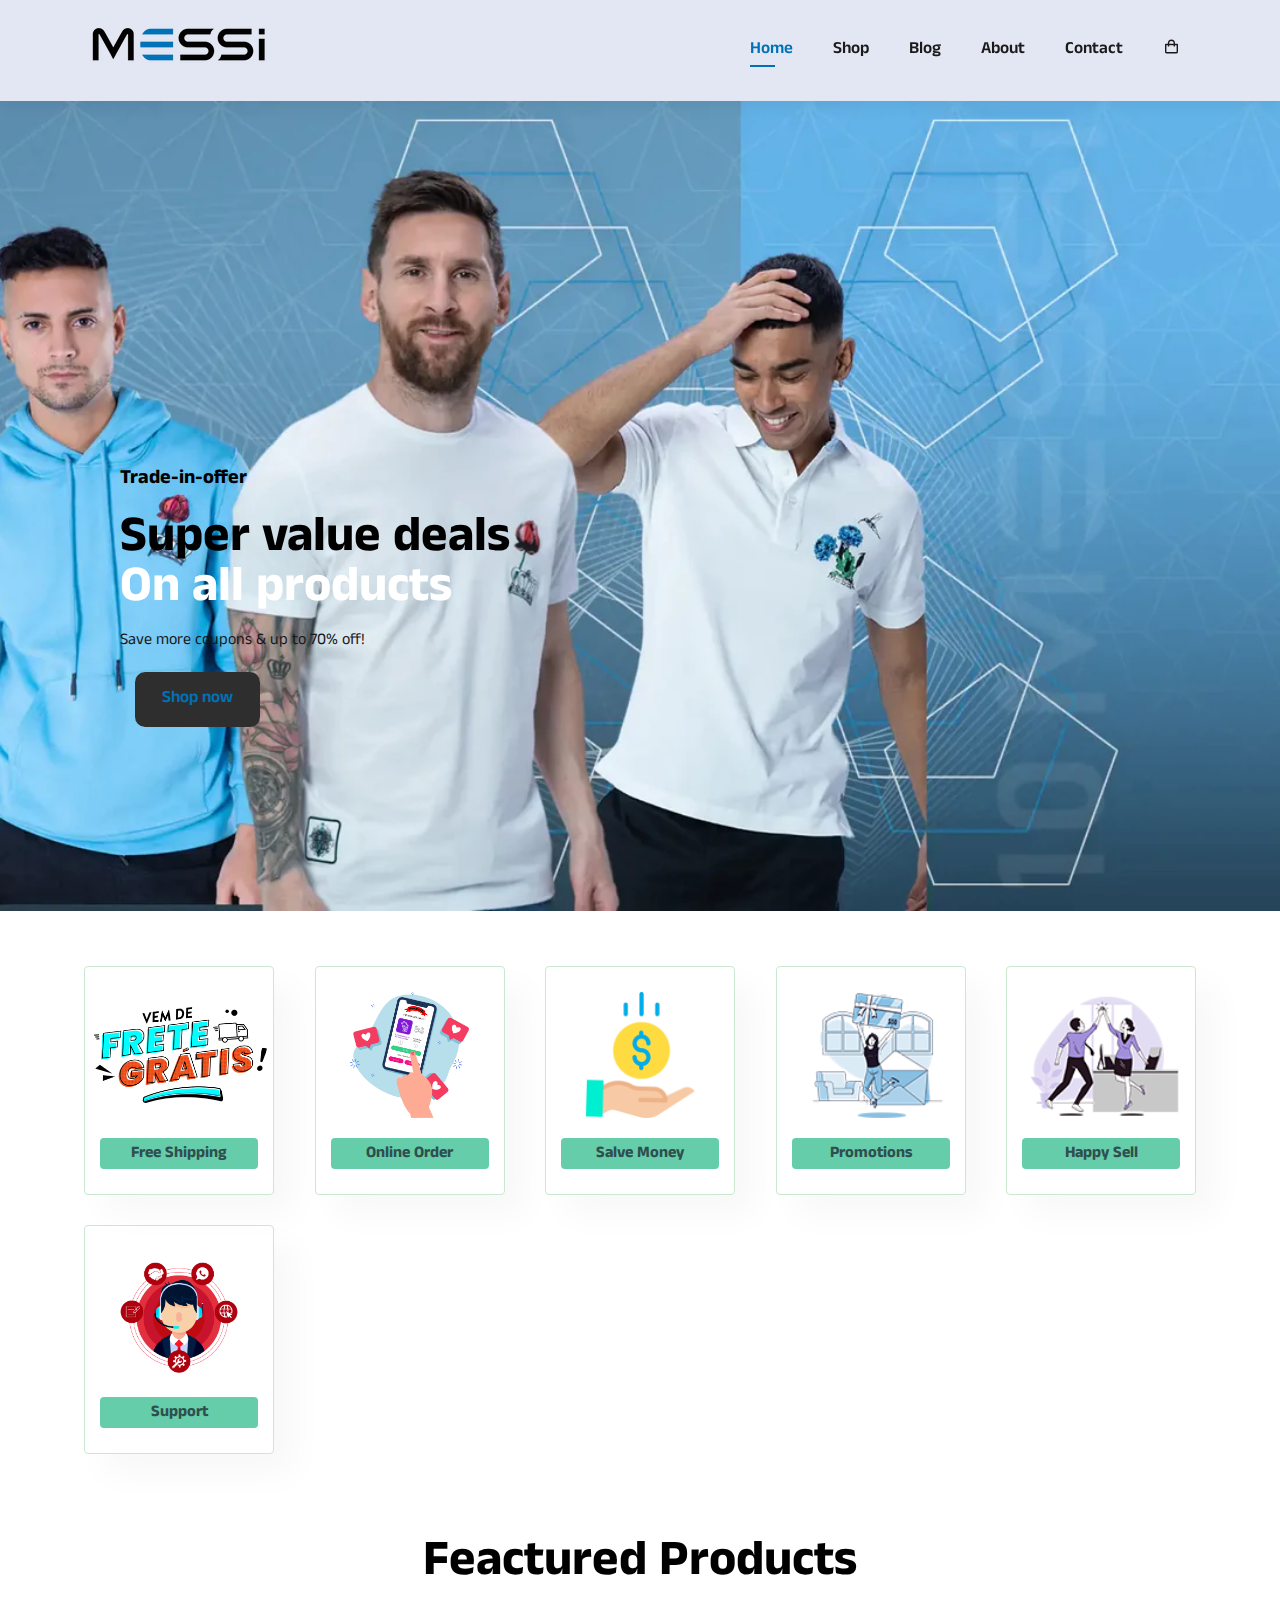
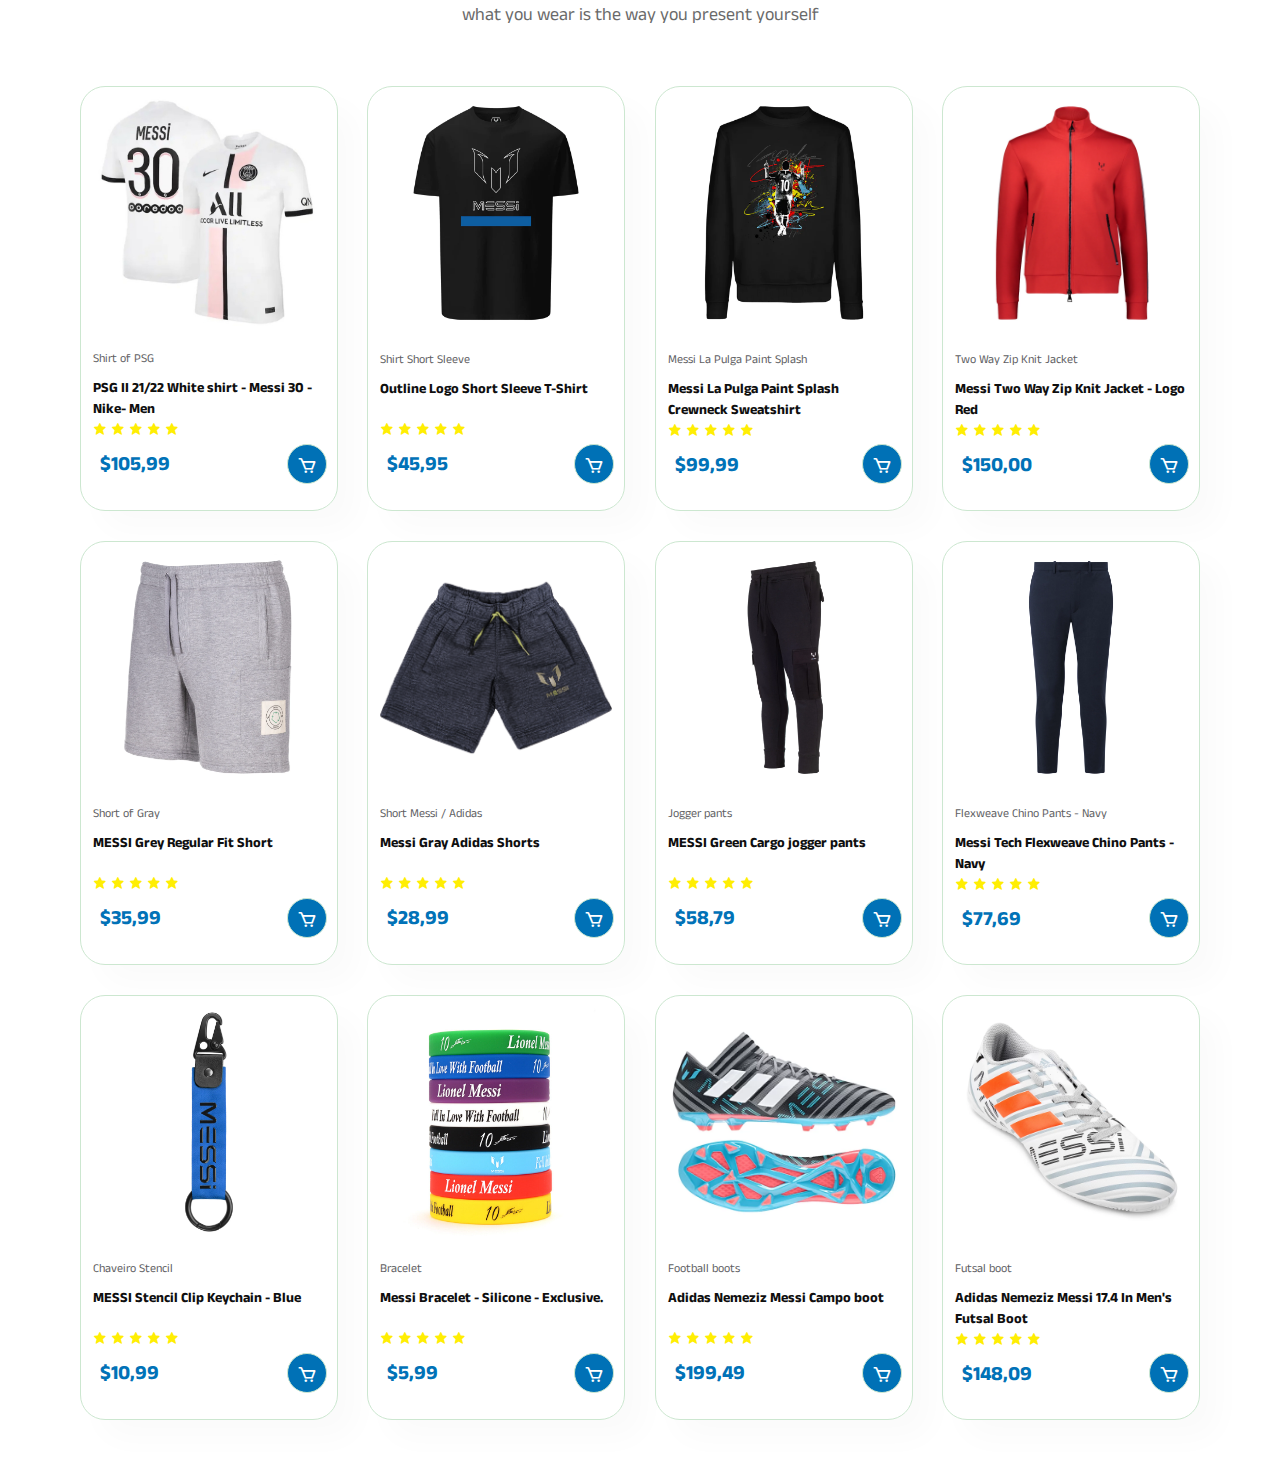
==== index.html @ 9a7caacd "Shopp messi" ====
<!DOCTYPE html>
<html lang="en">

<head>
    <meta charset="UTF-8">
    <meta http-equiv="X-UA-Compatible" content="IE=edge">
    <meta name="viewport" content="width=device-width, initial-scale=1.0">
    <link href="https://unpkg.com/boxicons@2.1.2/css/boxicons.min.css" rel="stylesheet" />
    <link rel="preconnect" href="https://fonts.googleapis.com">
    <link rel="preconnect" href="https://fonts.gstatic.com" crossorigin>
    <link href="https://fonts.googleapis.com/css2?family=Anek+Telugu:wght@500;800&display=swap" rel="stylesheet">
    <link rel="stylesheet" href="style.css" />
    <title>Document</title>
</head>

<body>


    <section id="header">
        <a href="#">
            <img src="./img/messi-logo-word_200x.png" class="logo" alt="imagem" /></a>

        <div>
            <ul id="navbar">
                <li class="listah">
                    <a class="link-a" id="links-a" href="index.html">Home</a>
                </li>
                <li class="listah"><a class="link-a" href="shop.html">Shop</a></li>
                <li class="listah"><a class="link-a" href="blog.html">Blog</a></li>
                <li class="listah"><a class="link-a" href="about.html">About</a></li>
                <li class="listah">
                    <a class="link-a" href="contact.html">Contact</a>
                </li>
                <li class="listah">
                    <a class="link-a" href="#"> <i class="bx bx-shopping-bag"></i></a>
                </li>
            </ul>
        </div>
    </section>

    <div id="coniteiner">
        <div id="continei">
        <h4 id="titulo-h4">Trade-in-offer</h4>
        <h2 id="titulo-h2">Super value deals</h2>
        <h1 id="titulo-h1">On all products</h1>
        <p id="paragrafin">Save more coupons & up to 70% off!</p>
        <button class="btn">Shop now</button>
    </div>
    </div>


    <section id="feature" class="feature">
        <div class="box-conteiner">
            <img class="imgs" src="./img/f1.png" alt="Free">
            <h6 class="titu-h6">Free Shipping</h6>
        </div>

        <div class="box-conteiner">
            <img class="imgs-1" src="./img/f2.png" alt="Online">
            <h6 class="titu-h6">Online Order</h6>
        </div>

        <div class="box-conteiner">
            <img class="imgs-2" src="./img/f3.png" alt="Money">
            <h6 class="titu-h6">Salve Money</h6>
        </div>

        <div class="box-conteiner">
            <img class="imgs-3" src="./img/f4.png" alt="Promo">
            <h6 class="titu-h6">Promotions</h6>
        </div>

        <div class="box-conteiner">
            <img class="imgs-4" src="./img/f5.png" alt="Free">
            <h6 class="titu-h6">Happy Sell</h6>
        </div>

        <div class="box-conteiner">
            <img class="imgs-5" src="./img/f6.png" alt="Free">
            <h6 class="titu-h6">Support</h6>
        </div>


    </section>

   

    <div id="product" class="feature">

        <h2 id="Products">Feactured Products</h2>
        <p id="para-gra-fo">what you wear is the way you present yourself</p>

        <div class="conteiner-pro">
            <div class="pro">
                <img class="imgs-foto" src="./img/camisa1.jpeg" alt="Camisa">
                <div class="pro-des">
                    <span> Shirt of PSG</span>
                    <h5 class="titu-h5" >PSG II 21/22 White shirt - Messi 30 -Nike- Men</h5>
                    <div class="star">
                        <i class='bx bxs-star icon' ></i>
                        <i class='bx bxs-star icon' ></i>
                        <i class='bx bxs-star icon' ></i>
                        <i class='bx bxs-star icon' ></i>
                        <i class='bx bxs-star icon' ></i>
                    </div>
                    <h4 class="preço">$105,99</h4>
                </div>
                <a href="#"><i class='bx bx-cart carrinho'></i></a>
            </div>

            <div class="pro">
                <img class="imgs-foto" src="./img/camisa2.webp" alt="Camisa-Messi">
                <div class="pro-des">
                    <span> Shirt Short Sleeve </span>
                    <h5 class="titu-h5-2" >Outline Logo Short Sleeve T-Shirt</h5>
                    <div class="star star-2">
                        <i class='bx bxs-star icon' ></i>
                        <i class='bx bxs-star icon' ></i>
                        <i class='bx bxs-star icon' ></i>
                        <i class='bx bxs-star icon' ></i>
                        <i class='bx bxs-star icon' ></i>
                    </div>
                    <h4 class="preço">$45,95</h4>
                </div>
                <a href="#"><i class='bx bx-cart carrinho'></i></a>
            </div>
            <div class="pro">
                <img class="imgs-foto" src="./img/molentom1.webp" alt="Moletom">
                <div class="pro-des">
                    <span>Messi La Pulga Paint Splash </span>
                    <h5 class="titu-h5" >Messi La Pulga Paint Splash Crewneck Sweatshirt</h5>
                    <div class="star">
                        <i class='bx bxs-star icon' ></i>
                        <i class='bx bxs-star icon' ></i>
                        <i class='bx bxs-star icon' ></i>
                        <i class='bx bxs-star icon' ></i>
                        <i class='bx bxs-star icon' ></i>
                    </div>
                    <h4 class="preço">$99,99</h4>
                </div>
                <a href="#"><i class='bx bx-cart carrinho'></i></a>
            </div>
            <div class="pro">
                <img class="imgs-foto" src="./img/moletom2.webp" alt="Moletom-red">
                <div class="pro-des">
                    <span> Two Way Zip Knit Jacket</span>
                    <h5 class="titu-h5" >Messi Two Way Zip Knit Jacket - Logo Red</h5>
                    <div class="star">
                        <i class='bx bxs-star icon' ></i>
                        <i class='bx bxs-star icon' ></i>
                        <i class='bx bxs-star icon' ></i>
                        <i class='bx bxs-star icon' ></i>
                        <i class='bx bxs-star icon' ></i>
                    </div>
                    <h4 class="preço">$150,00</h4>
                </div>
                <a href="#"><i class='bx bx-cart carrinho'></i></a>
            </div>
            <div class="pro">
                <img class="imgs-foto" src="./img/short.webp" alt="Short">
                <div class="pro-des">
                    <span>Short of Gray</span>
                    <h5 class="titu-h5-short" >MESSI Grey Regular Fit Short</h5>
                    <div class="star star-short">
                        <i class='bx bxs-star icon' ></i>
                        <i class='bx bxs-star icon' ></i>
                        <i class='bx bxs-star icon' ></i>
                        <i class='bx bxs-star icon' ></i>
                        <i class='bx bxs-star icon' ></i>
                    </div>
                    <h4 class="preço">$35,99</h4>
                </div>
                <a href="#"><i class='bx bx-cart carrinho'></i></a>
            </div>

            <div class="pro">
                <img class="imgs-foto" src="./img/short-messi.webp" alt="Camisa">
                <div class="pro-des">
                    <span>Short Messi / Adidas</span>
                    <h5 class="titu-h5" >Messi Gray Adidas Shorts</h5>
                    <div class="star star-short-messi">
                        <i class='bx bxs-star icon' ></i>
                        <i class='bx bxs-star icon' ></i>
                        <i class='bx bxs-star icon' ></i>
                        <i class='bx bxs-star icon' ></i>
                        <i class='bx bxs-star icon' ></i>
                    </div>
                    <h4 class="preço">$28,99</h4>
                </div>
                <a href="#"><i class='bx bx-cart carrinho'></i></a>
            </div>

            <div class="pro">
                <img class="imgs-foto" src="./img/calça.webp" alt="Calça">
                <div class="pro-des">
                    <span> Jogger pants</span>
                    <h5 class="titu-h5" >MESSI Green Cargo jogger pants</h5>
                    <div class="star star-calça">
                        <i class='bx bxs-star icon' ></i>
                        <i class='bx bxs-star icon' ></i>
                        <i class='bx bxs-star icon' ></i>
                        <i class='bx bxs-star icon' ></i>
                        <i class='bx bxs-star icon' ></i>
                    </div>
                    <h4 class="preço">$58,79</h4>
                </div>
                <a href="#"><i class='bx bx-cart carrinho'></i></a>
            </div>

            <div class="pro">
                <img class="imgs-foto" src="./img/calça-messi.webp" alt="Calça">
                <div class="pro-des">
                    <span>Flexweave Chino Pants - Navy </span>
                    <h5 class="titu-h5" >Messi Tech Flexweave Chino Pants - Navy</h5>
                    <div class="star ">
                        <i class='bx bxs-star icon' ></i>
                        <i class='bx bxs-star icon' ></i>
                        <i class='bx bxs-star icon' ></i>
                        <i class='bx bxs-star icon' ></i>
                        <i class='bx bxs-star icon' ></i>
                    </div>
                    <h4 class="preço">$77,69</h4>
                </div>
                <a href="#"><i class='bx bx-cart carrinho'></i></a>
            </div>

            <div class="pro">
                <img class="imgs-foto" src="./img/chaveiro.webp" alt="Chaveiro">
                <div class="pro-des">
                    <span>Chaveiro Stencil </span>
                    <h5 class="titu-h5" >MESSI Stencil Clip Keychain - Blue</h5>
                    <div class="star star-sc">
                        <i class='bx bxs-star icon' ></i>
                        <i class='bx bxs-star icon' ></i>
                        <i class='bx bxs-star icon' ></i>
                        <i class='bx bxs-star icon' ></i>
                        <i class='bx bxs-star icon' ></i>
                    </div>
                    <h4 class="preço">$10,99</h4>
                </div>
                <a href="#"><i class='bx bx-cart carrinho'></i></a>
            </div>

            <div class="pro">
                <img class="imgs-foto" src="./img/pulseira.jpg" alt="Pulseira">
                <div class="pro-des">
                    <span>Bracelet</span>
                    <h5 class="titu-h5" >Messi Bracelet - Silicone - Exclusive. </h5>
                    <div class="star star-sc">
                        <i class='bx bxs-star icon' ></i>
                        <i class='bx bxs-star icon' ></i>
                        <i class='bx bxs-star icon' ></i>
                        <i class='bx bxs-star icon' ></i>
                        <i class='bx bxs-star icon' ></i>
                    </div>
                    <h4 class="preço">$5,99</h4>
                </div>
                <a href="#"><i class='bx bx-cart carrinho'></i></a>
            </div>

            <div class="pro">
                <img class="imgs-foto" src="./img/chuteira.webp" alt="Chuteira">
                <div class="pro-des">
                    <span>Football boots</span>
                    <h5 class="titu-h5" >Adidas Nemeziz Messi Campo boot</h5>
                    <div class="star chuteira">
                        <i class='bx bxs-star icon' ></i>
                        <i class='bx bxs-star icon' ></i>
                        <i class='bx bxs-star icon' ></i>
                        <i class='bx bxs-star icon' ></i>
                        <i class='bx bxs-star icon' ></i>
                    </div>
                    <h4 class="preço">$199,49</h4>
                </div>
                <a href="#"><i class='bx bx-cart carrinho'></i></a>
            </div>

            <div class="pro">
                <img class="imgs-foto" src="./img/chuteira-futsal.webp" alt="Camisa">
                <div class="pro-des">
                    <span> Futsal boot</span>
                    <h5 class="titu-h5" >Adidas Nemeziz Messi 17.4 In Men's Futsal Boot</h5>
                    <div class="star">
                        <i class='bx bxs-star icon' ></i>
                        <i class='bx bxs-star icon' ></i>
                        <i class='bx bxs-star icon' ></i>
                        <i class='bx bxs-star icon' ></i>
                        <i class='bx bxs-star icon' ></i>
                    </div>
                    <h4 class="preço">$148,09</h4>
                </div>
                <a href="#"><i class='bx bx-cart carrinho'></i></a>
            </div>


        </div>
    </div>

</body>

</html>
---- style.css ----
* {
    box-sizing: border-box;
    margin: 0;
    padding: 0;
    font-family: 'Anek Telugu', sans-serif;
  }
  
  #header {
    display: flex;
    align-items: center;
    justify-content: space-between;
    padding: 20px 80px;
    position: fixed;
    width: 100%;
    background: #e3e6f3;
    box-shadow: 0 5px 15px rgb(0, 0, 0, 0.06);
    z-index: 999;
    top: 0;
    left: 0;

  }
  
  #navbar {
    display: flex;
    align-items: center;
    justify-content: center;
  }
  
  .listah {
    list-style: none;
    padding: 0 20px;
    position: relative;
  }
  
  .link-a {
    text-decoration: none;
    font-size: 17px;
    font-weight: 600;
    color: #1a1a1a;
    transition: 0.3s;
  }
  
  .link-a:hover {
    color: #0071B6;
  }
  
  #links-a {
    color: #0071B6;
  }
  
  #links-a::after {
    content: '';
    width: 30%;
    height: 2px;
    background: #0071B6;
    position: absolute;
    bottom: -4px;
    left: 20px;
  }
  
  .link-a:hover::after {
    content: '';
    width: 30%;
    height: 2px;
    background: #0071B6;
    position: absolute;
    bottom: -4px;
    left: 20px;
  }
  
  #coniteiner {
    background-image: url("./img/hero-messi-tattoo_1512x.webp");
    height: 90vh;
    width: 100%;
    margin-top: 101px;
    background-size: cover;
    background-position: top 25% right 0;
    padding: 0 80px;
    display: flex;
    flex-direction: column;
    align-items: flex-start;
    justify-content: center;
  }

  #continei{
    margin-left: 40px;
    margin-top: 180px;
  }
  
  #titulo-h4 {
    padding-bottom: 10px;
    font-size: 20px;
  }

  #titulo-h2{
    font-size: 50px;
  }
  
  #titulo-h1 {
    font-size: 50px;
    color: white;
    margin-top: -25px;
  }
  
  #paragrafin{

    color: #171719;
    margin-bottom: 10px;
  }

  /* From uiverse.io by @EmmaxPlay */
  .btn {
    padding: 0.9em 1.6em;
    border: none;
    outline: none;
    color: #0071B6;
    font-family: inherit;
    font-weight: 600;
    font-size: 17px;
    cursor: pointer;
    position: relative;
    z-index: 0;
    border-radius: 12px;
    margin-top: 8px;
    margin-left: 15px;
  }
  
  .btn::after {
    content: '';
    z-index: -1;
    position: absolute;
    width: 100%;
    height: 100%;
    background-color: rgb(46, 46, 46);
    left: 0;
    top: 0;
    border-radius: 10px;
  }
  /* glow */
  .btn::before {
    content: '';
    background: linear-gradient(
      45deg,
      #00ff7f,
      #ffff00,
      #00ff00,
      #002bff,
      #ff0000,
      #002bff,
      #ff00c8,
      #002bff
    );
    position: absolute;
    top: -2px;
    left: -2px;
    background-size: 600%;
    z-index: -1;
    width: calc(100% + 4px);
    height: calc(100% + 4px);
    filter: blur(8px);
    animation: glowing 20s linear infinite;
    transition: opacity 0.3s ease-in-out;
    border-radius: 10px;
    opacity: 0;
  }
  
  @keyframes glowing {
    0% {
      background-position: 0 0;
    }
  
    50% {
      background-position: 400% 0;
    }
  
    100% {
      background-position: 0 0;
    }
  }

  .feature{
    padding: 40px 80px;
  }
  
  /* hover */
  .btn:hover::before {
    opacity: 1;
  }
  
  .btn:active:after {
    background: transparent;
  }
  
  .btn:active {
    color: #000;
    font-weight: bold;
  }



.imgs{
    width: 130%;
    margin-bottom: 10px;
    padding: 15px;
    margin-left: -23px;
}

.imgs-1{
    width: 75%;
    margin-bottom: 10px;
}

.imgs-2{
    width: 80%;
    margin-bottom: 10px;
}

.imgs-3{
    width: 115%;
    margin-bottom: 10px;
    margin-left: -9px;

}

.imgs-4{
    width: 115%;
    margin-bottom: 10px;
    margin-left: -9px;
}

.imgs-5{
    width: 77%;
    margin-bottom: 10px;
}


#feature{
display: flex;
align-items: center;
justify-content: space-between;
flex-wrap: wrap;

}

#feature .box-conteiner{
    display:inline-block;
    width: 190px;
    text-align: center;
    padding: 25px 15px;
    box-shadow: 20px 20px 34px rgb(0, 0 , 0 , 0.03);
    border: 1px solid #cce7d0;
    border-radius: 4px;
    margin:15px 4px ;
}

#feature .box-conteiner:hover{
    box-shadow: 10px 10px 54px rgb(70, 62 , 221 , 0.1);

}
.titu-h6{
   
    font-size: 16px;
    padding: 9px 8px 6px 8px;
    line-height: 1;
    border-radius: 4px;
    color:	#2F4F4F;
    background-color:#66CDAA;
}


#product{
    text-align: center;
}

#product .conteiner-pro{
    display: flex;
    justify-content: space-between;
    padding-top: 20px;
    flex-wrap: wrap;
}
#Products{
    text-align: center;
    font-size: 50px;
    margin-top: -20px;
}

#para-gra-fo{
    text-align: center;
    font-size: 18px;
    color: #696969;
    margin-bottom: 20px;
}

.pro{
    width: 23%;
    min-width:250px;
    padding: 10px  12px;
    border: 1px solid #cce7d0;
    border-radius: 25px;
    cursor: pointer;
    box-shadow: 20px 20px 30px rgb(0, 0 ,0 , 0.02);
    margin: 15px 0;
    transition: 0.2s ease;
    position: relative;
}

.pro:hover{
    box-shadow: 20px 20px 30px rgb(0, 0 ,0 , 0.06);

}

.imgs-foto{
    width: 100%;
    border-radius: 20px;
}

.pro-des{
    text-align: start;
    padding: 10px 0;

}

span{
    color: #606063;
    font-size: 12px;
}

.titu-h5{
    padding-top: 7px;
    color: #0F0F0F;
    font-size: 14px;
}

.titu-h5-2{
    padding-top: 7px;
    color: #0F0F0F;
    font-size: 14px;
}

.star-2{
    margin-top: 20px;
}

.titu-h5-short{
    padding-top: 7px;
    color: #0F0F0F;
    font-size: 14px;

}

.star-short{

    margin-top: 20px; 
}

.star-short-messi{
    margin-top: 20px;
}

.star-calça{
    margin-top: 20px; 
}

.star-sc{
    margin-top: 20px;
}

.chuteira{
    margin-top: 20px;
}


.icon{
    font-size: 14px;
    color: rgb(255, 238, 3);

}

.preço{
    padding: 7px;
    font-size: 20px;
    font-weight: 700;
    color: #0172B7;
}

.carrinho{
    width: 40px;
    height: 40px;
    line-height: 40px;
    border-radius: 50px;
    background-color: #0071B6;
    font-weight: 500;
    color: white;
    font-size: 20px;
    border: 1px solid #cce7d0;
    position: absolute;
    bottom: 26px;
    right: 10px;
}
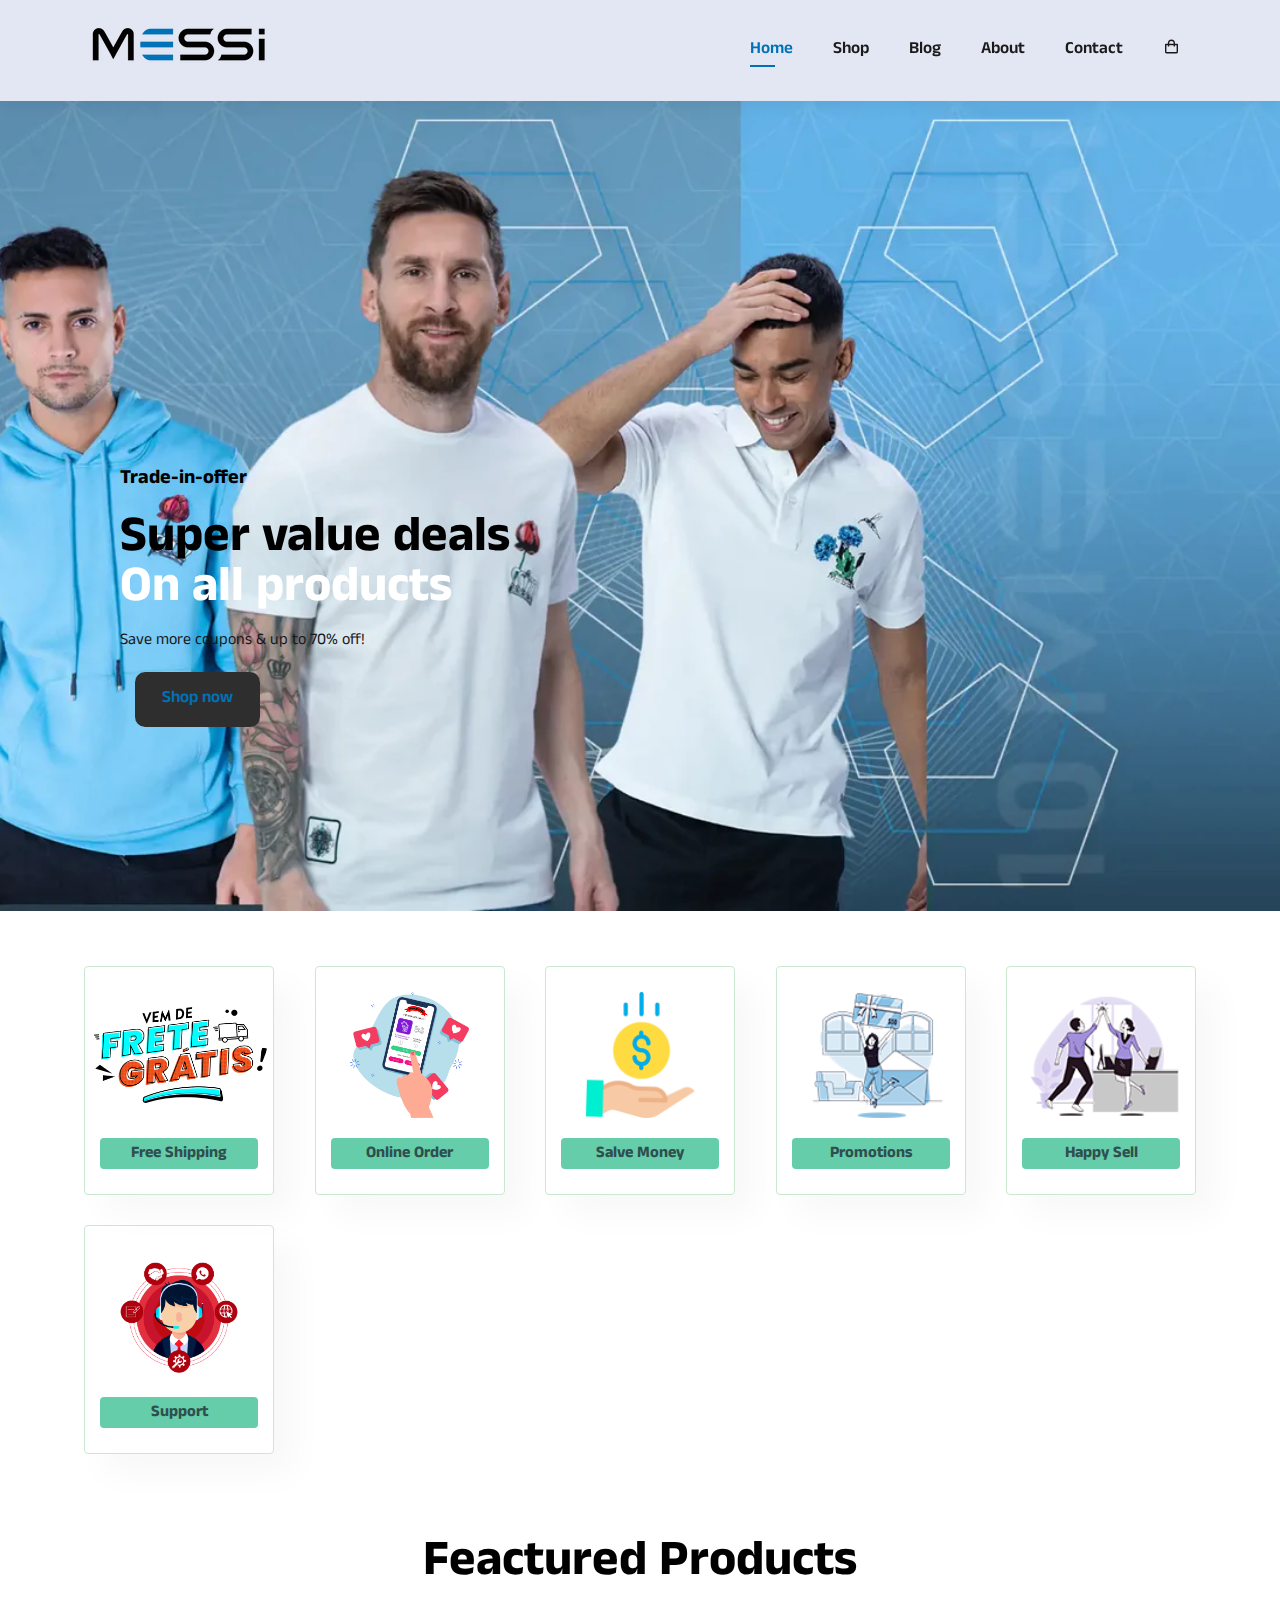
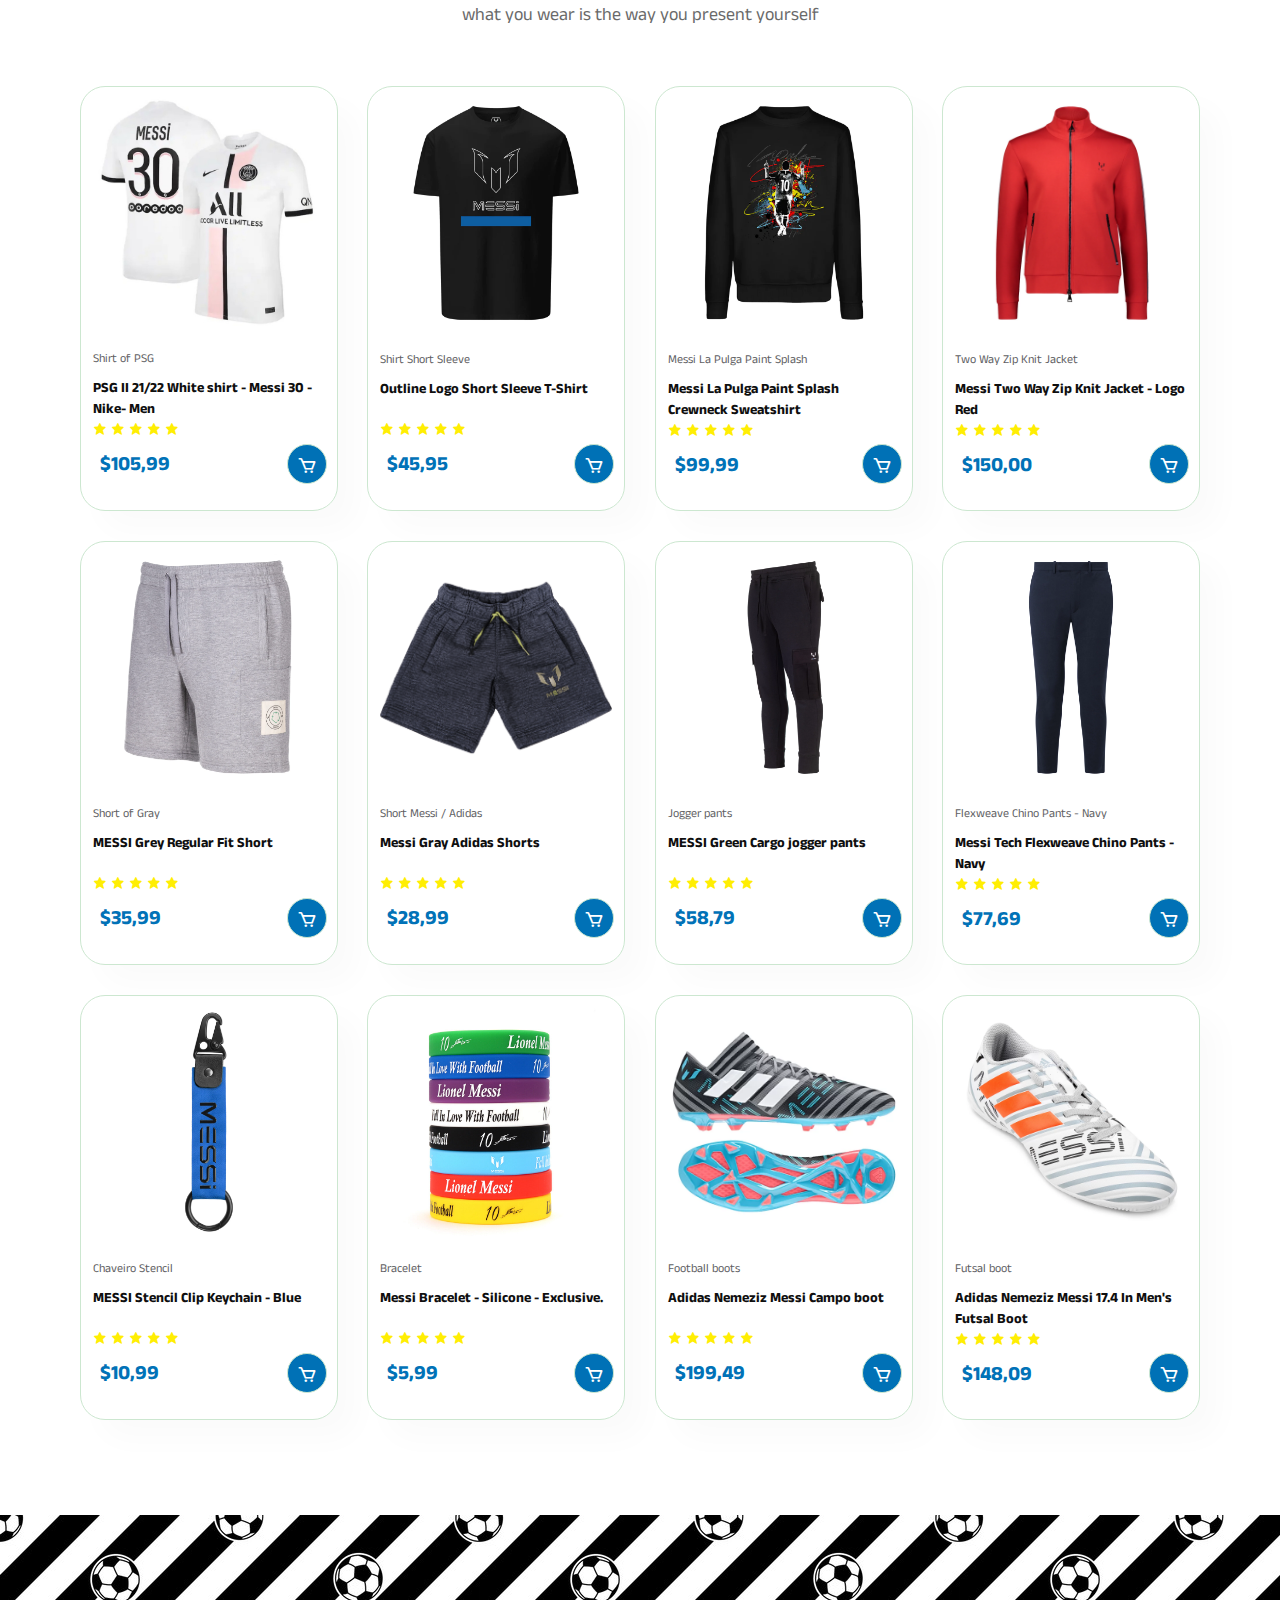
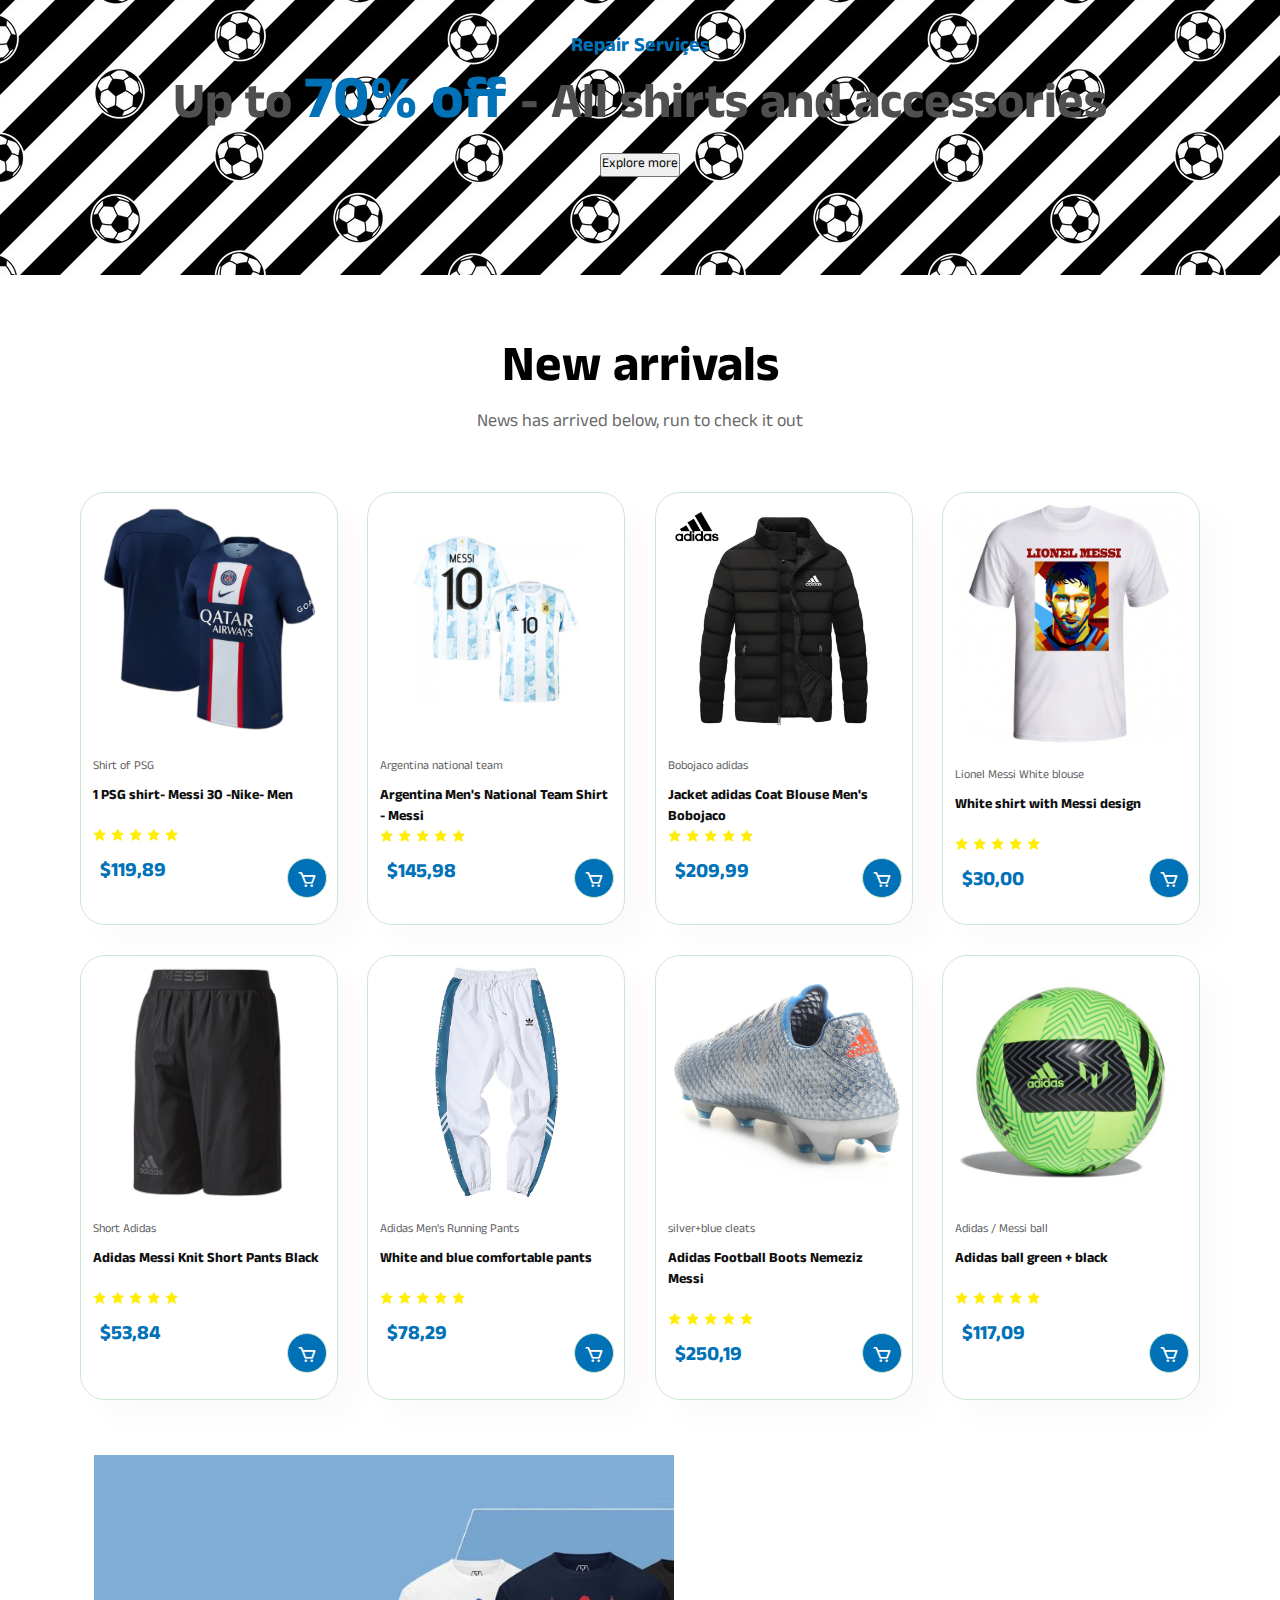
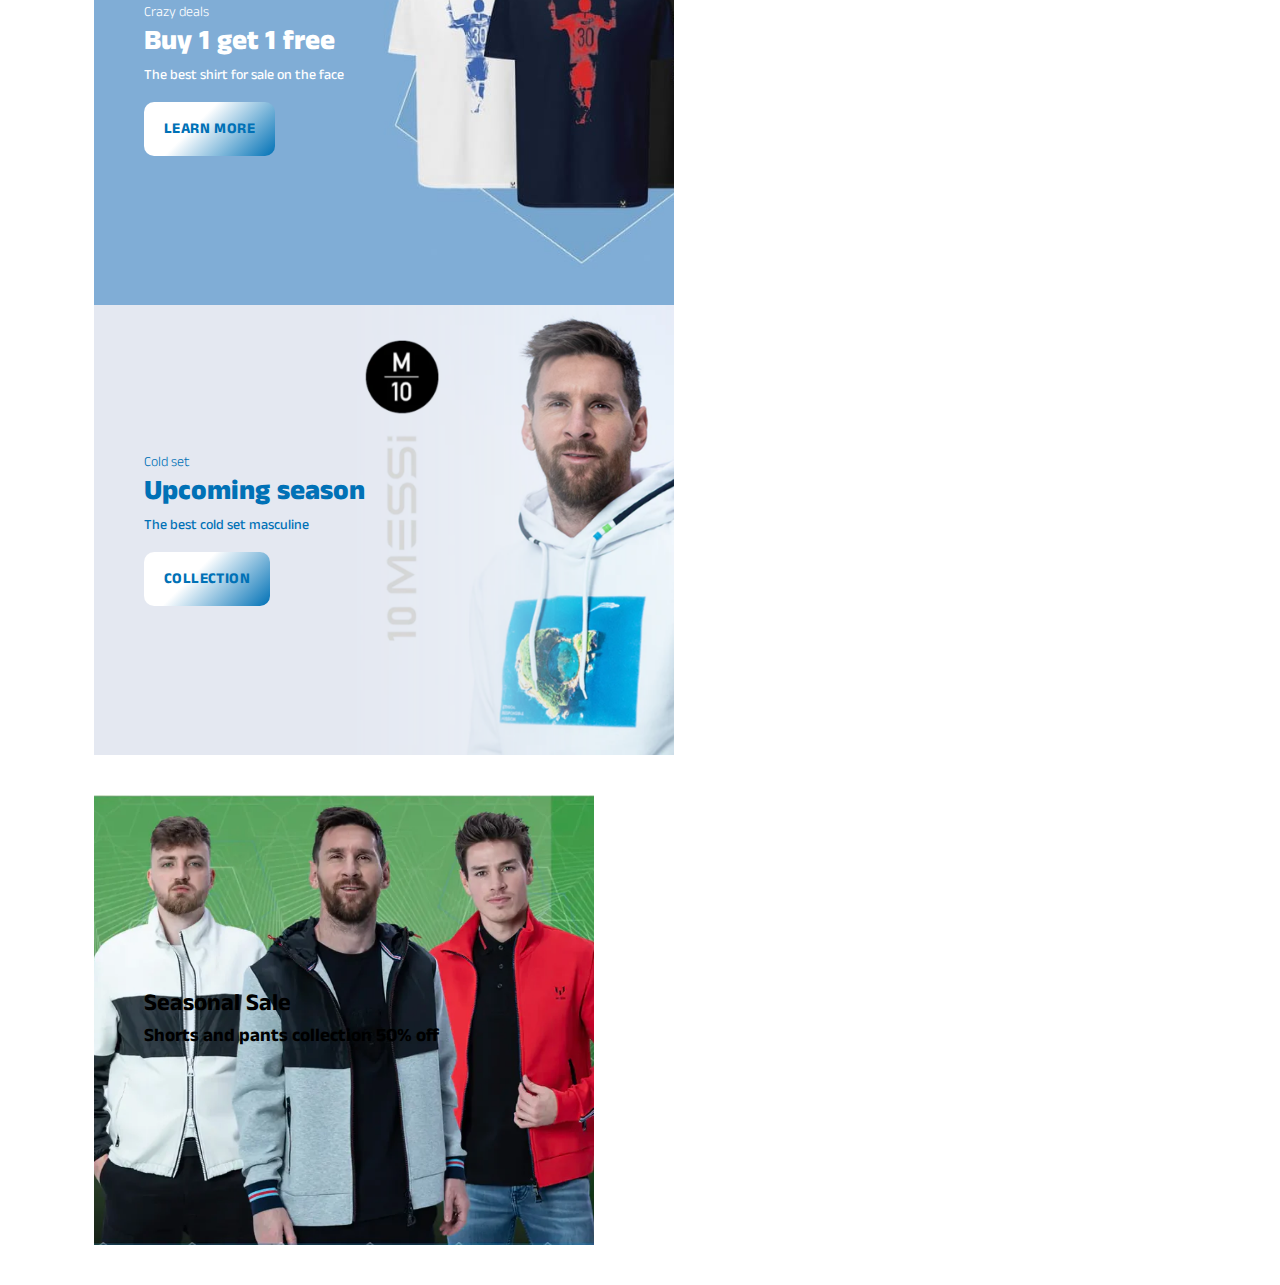
==== commit 61c928de: "Várias Mudança" ====
--- a/index.html
+++ b/index.html
@@ -10,6 +10,7 @@
     <link rel="preconnect" href="https://fonts.gstatic.com" crossorigin>
     <link href="https://fonts.googleapis.com/css2?family=Anek+Telugu:wght@500;800&display=swap" rel="stylesheet">
     <link rel="stylesheet" href="style.css" />
+    <link rel="icon" type="icon-messi" href="./img/marca_messi.webp" />
     <title>Document</title>
 </head>
 
@@ -40,12 +41,12 @@
 
     <div id="coniteiner">
         <div id="continei">
-        <h4 id="titulo-h4">Trade-in-offer</h4>
-        <h2 id="titulo-h2">Super value deals</h2>
-        <h1 id="titulo-h1">On all products</h1>
-        <p id="paragrafin">Save more coupons & up to 70% off!</p>
-        <button class="btn">Shop now</button>
-    </div>
+            <h4 id="titulo-h4">Trade-in-offer</h4>
+            <h2 id="titulo-h2">Super value deals</h2>
+            <h1 id="titulo-h1">On all products</h1>
+            <p id="paragrafin">Save more coupons & up to 70% off!</p>
+            <button class="btn">Shop now</button>
+        </div>
     </div>
 
 
@@ -83,7 +84,7 @@
 
     </section>
 
-   
+
 
     <div id="product" class="feature">
 
@@ -95,13 +96,13 @@
                 <img class="imgs-foto" src="./img/camisa1.jpeg" alt="Camisa">
                 <div class="pro-des">
                     <span> Shirt of PSG</span>
-                    <h5 class="titu-h5" >PSG II 21/22 White shirt - Messi 30 -Nike- Men</h5>
-                    <div class="star">
-                        <i class='bx bxs-star icon' ></i>
-                        <i class='bx bxs-star icon' ></i>
-                        <i class='bx bxs-star icon' ></i>
-                        <i class='bx bxs-star icon' ></i>
-                        <i class='bx bxs-star icon' ></i>
+                    <h5 class="titu-h5">PSG II 21/22 White shirt - Messi 30 -Nike- Men</h5>
+                    <div class="star">
+                        <i class='bx bxs-star icon'></i>
+                        <i class='bx bxs-star icon'></i>
+                        <i class='bx bxs-star icon'></i>
+                        <i class='bx bxs-star icon'></i>
+                        <i class='bx bxs-star icon'></i>
                     </div>
                     <h4 class="preço">$105,99</h4>
                 </div>
@@ -112,13 +113,13 @@
                 <img class="imgs-foto" src="./img/camisa2.webp" alt="Camisa-Messi">
                 <div class="pro-des">
                     <span> Shirt Short Sleeve </span>
-                    <h5 class="titu-h5-2" >Outline Logo Short Sleeve T-Shirt</h5>
+                    <h5 class="titu-h5-2">Outline Logo Short Sleeve T-Shirt</h5>
                     <div class="star star-2">
-                        <i class='bx bxs-star icon' ></i>
-                        <i class='bx bxs-star icon' ></i>
-                        <i class='bx bxs-star icon' ></i>
-                        <i class='bx bxs-star icon' ></i>
-                        <i class='bx bxs-star icon' ></i>
+                        <i class='bx bxs-star icon'></i>
+                        <i class='bx bxs-star icon'></i>
+                        <i class='bx bxs-star icon'></i>
+                        <i class='bx bxs-star icon'></i>
+                        <i class='bx bxs-star icon'></i>
                     </div>
                     <h4 class="preço">$45,95</h4>
                 </div>
@@ -128,13 +129,13 @@
                 <img class="imgs-foto" src="./img/molentom1.webp" alt="Moletom">
                 <div class="pro-des">
                     <span>Messi La Pulga Paint Splash </span>
-                    <h5 class="titu-h5" >Messi La Pulga Paint Splash Crewneck Sweatshirt</h5>
-                    <div class="star">
-                        <i class='bx bxs-star icon' ></i>
-                        <i class='bx bxs-star icon' ></i>
-                        <i class='bx bxs-star icon' ></i>
-                        <i class='bx bxs-star icon' ></i>
-                        <i class='bx bxs-star icon' ></i>
+                    <h5 class="titu-h5">Messi La Pulga Paint Splash Crewneck Sweatshirt</h5>
+                    <div class="star">
+                        <i class='bx bxs-star icon'></i>
+                        <i class='bx bxs-star icon'></i>
+                        <i class='bx bxs-star icon'></i>
+                        <i class='bx bxs-star icon'></i>
+                        <i class='bx bxs-star icon'></i>
                     </div>
                     <h4 class="preço">$99,99</h4>
                 </div>
@@ -144,13 +145,13 @@
                 <img class="imgs-foto" src="./img/moletom2.webp" alt="Moletom-red">
                 <div class="pro-des">
                     <span> Two Way Zip Knit Jacket</span>
-                    <h5 class="titu-h5" >Messi Two Way Zip Knit Jacket - Logo Red</h5>
-                    <div class="star">
-                        <i class='bx bxs-star icon' ></i>
-                        <i class='bx bxs-star icon' ></i>
-                        <i class='bx bxs-star icon' ></i>
-                        <i class='bx bxs-star icon' ></i>
-                        <i class='bx bxs-star icon' ></i>
+                    <h5 class="titu-h5">Messi Two Way Zip Knit Jacket - Logo Red</h5>
+                    <div class="star">
+                        <i class='bx bxs-star icon'></i>
+                        <i class='bx bxs-star icon'></i>
+                        <i class='bx bxs-star icon'></i>
+                        <i class='bx bxs-star icon'></i>
+                        <i class='bx bxs-star icon'></i>
                     </div>
                     <h4 class="preço">$150,00</h4>
                 </div>
@@ -160,13 +161,13 @@
                 <img class="imgs-foto" src="./img/short.webp" alt="Short">
                 <div class="pro-des">
                     <span>Short of Gray</span>
-                    <h5 class="titu-h5-short" >MESSI Grey Regular Fit Short</h5>
+                    <h5 class="titu-h5-short">MESSI Grey Regular Fit Short</h5>
                     <div class="star star-short">
-                        <i class='bx bxs-star icon' ></i>
-                        <i class='bx bxs-star icon' ></i>
-                        <i class='bx bxs-star icon' ></i>
-                        <i class='bx bxs-star icon' ></i>
-                        <i class='bx bxs-star icon' ></i>
+                        <i class='bx bxs-star icon'></i>
+                        <i class='bx bxs-star icon'></i>
+                        <i class='bx bxs-star icon'></i>
+                        <i class='bx bxs-star icon'></i>
+                        <i class='bx bxs-star icon'></i>
                     </div>
                     <h4 class="preço">$35,99</h4>
                 </div>
@@ -177,13 +178,13 @@
                 <img class="imgs-foto" src="./img/short-messi.webp" alt="Camisa">
                 <div class="pro-des">
                     <span>Short Messi / Adidas</span>
-                    <h5 class="titu-h5" >Messi Gray Adidas Shorts</h5>
+                    <h5 class="titu-h5">Messi Gray Adidas Shorts</h5>
                     <div class="star star-short-messi">
-                        <i class='bx bxs-star icon' ></i>
-                        <i class='bx bxs-star icon' ></i>
-                        <i class='bx bxs-star icon' ></i>
-                        <i class='bx bxs-star icon' ></i>
-                        <i class='bx bxs-star icon' ></i>
+                        <i class='bx bxs-star icon'></i>
+                        <i class='bx bxs-star icon'></i>
+                        <i class='bx bxs-star icon'></i>
+                        <i class='bx bxs-star icon'></i>
+                        <i class='bx bxs-star icon'></i>
                     </div>
                     <h4 class="preço">$28,99</h4>
                 </div>
@@ -194,13 +195,13 @@
                 <img class="imgs-foto" src="./img/calça.webp" alt="Calça">
                 <div class="pro-des">
                     <span> Jogger pants</span>
-                    <h5 class="titu-h5" >MESSI Green Cargo jogger pants</h5>
+                    <h5 class="titu-h5">MESSI Green Cargo jogger pants</h5>
                     <div class="star star-calça">
-                        <i class='bx bxs-star icon' ></i>
-                        <i class='bx bxs-star icon' ></i>
-                        <i class='bx bxs-star icon' ></i>
-                        <i class='bx bxs-star icon' ></i>
-                        <i class='bx bxs-star icon' ></i>
+                        <i class='bx bxs-star icon'></i>
+                        <i class='bx bxs-star icon'></i>
+                        <i class='bx bxs-star icon'></i>
+                        <i class='bx bxs-star icon'></i>
+                        <i class='bx bxs-star icon'></i>
                     </div>
                     <h4 class="preço">$58,79</h4>
                 </div>
@@ -211,13 +212,13 @@
                 <img class="imgs-foto" src="./img/calça-messi.webp" alt="Calça">
                 <div class="pro-des">
                     <span>Flexweave Chino Pants - Navy </span>
-                    <h5 class="titu-h5" >Messi Tech Flexweave Chino Pants - Navy</h5>
+                    <h5 class="titu-h5">Messi Tech Flexweave Chino Pants - Navy</h5>
                     <div class="star ">
-                        <i class='bx bxs-star icon' ></i>
-                        <i class='bx bxs-star icon' ></i>
-                        <i class='bx bxs-star icon' ></i>
-                        <i class='bx bxs-star icon' ></i>
-                        <i class='bx bxs-star icon' ></i>
+                        <i class='bx bxs-star icon'></i>
+                        <i class='bx bxs-star icon'></i>
+                        <i class='bx bxs-star icon'></i>
+                        <i class='bx bxs-star icon'></i>
+                        <i class='bx bxs-star icon'></i>
                     </div>
                     <h4 class="preço">$77,69</h4>
                 </div>
@@ -228,13 +229,13 @@
                 <img class="imgs-foto" src="./img/chaveiro.webp" alt="Chaveiro">
                 <div class="pro-des">
                     <span>Chaveiro Stencil </span>
-                    <h5 class="titu-h5" >MESSI Stencil Clip Keychain - Blue</h5>
+                    <h5 class="titu-h5">MESSI Stencil Clip Keychain - Blue</h5>
                     <div class="star star-sc">
-                        <i class='bx bxs-star icon' ></i>
-                        <i class='bx bxs-star icon' ></i>
-                        <i class='bx bxs-star icon' ></i>
-                        <i class='bx bxs-star icon' ></i>
-                        <i class='bx bxs-star icon' ></i>
+                        <i class='bx bxs-star icon'></i>
+                        <i class='bx bxs-star icon'></i>
+                        <i class='bx bxs-star icon'></i>
+                        <i class='bx bxs-star icon'></i>
+                        <i class='bx bxs-star icon'></i>
                     </div>
                     <h4 class="preço">$10,99</h4>
                 </div>
@@ -245,13 +246,13 @@
                 <img class="imgs-foto" src="./img/pulseira.jpg" alt="Pulseira">
                 <div class="pro-des">
                     <span>Bracelet</span>
-                    <h5 class="titu-h5" >Messi Bracelet - Silicone - Exclusive. </h5>
+                    <h5 class="titu-h5">Messi Bracelet - Silicone - Exclusive. </h5>
                     <div class="star star-sc">
-                        <i class='bx bxs-star icon' ></i>
-                        <i class='bx bxs-star icon' ></i>
-                        <i class='bx bxs-star icon' ></i>
-                        <i class='bx bxs-star icon' ></i>
-                        <i class='bx bxs-star icon' ></i>
+                        <i class='bx bxs-star icon'></i>
+                        <i class='bx bxs-star icon'></i>
+                        <i class='bx bxs-star icon'></i>
+                        <i class='bx bxs-star icon'></i>
+                        <i class='bx bxs-star icon'></i>
                     </div>
                     <h4 class="preço">$5,99</h4>
                 </div>
@@ -262,13 +263,13 @@
                 <img class="imgs-foto" src="./img/chuteira.webp" alt="Chuteira">
                 <div class="pro-des">
                     <span>Football boots</span>
-                    <h5 class="titu-h5" >Adidas Nemeziz Messi Campo boot</h5>
+                    <h5 class="titu-h5">Adidas Nemeziz Messi Campo boot</h5>
                     <div class="star chuteira">
-                        <i class='bx bxs-star icon' ></i>
-                        <i class='bx bxs-star icon' ></i>
-                        <i class='bx bxs-star icon' ></i>
-                        <i class='bx bxs-star icon' ></i>
-                        <i class='bx bxs-star icon' ></i>
+                        <i class='bx bxs-star icon'></i>
+                        <i class='bx bxs-star icon'></i>
+                        <i class='bx bxs-star icon'></i>
+                        <i class='bx bxs-star icon'></i>
+                        <i class='bx bxs-star icon'></i>
                     </div>
                     <h4 class="preço">$199,49</h4>
                 </div>
@@ -279,13 +280,13 @@
                 <img class="imgs-foto" src="./img/chuteira-futsal.webp" alt="Camisa">
                 <div class="pro-des">
                     <span> Futsal boot</span>
-                    <h5 class="titu-h5" >Adidas Nemeziz Messi 17.4 In Men's Futsal Boot</h5>
-                    <div class="star">
-                        <i class='bx bxs-star icon' ></i>
-                        <i class='bx bxs-star icon' ></i>
-                        <i class='bx bxs-star icon' ></i>
-                        <i class='bx bxs-star icon' ></i>
-                        <i class='bx bxs-star icon' ></i>
+                    <h5 class="titu-h5">Adidas Nemeziz Messi 17.4 In Men's Futsal Boot</h5>
+                    <div class="star">
+                        <i class='bx bxs-star icon'></i>
+                        <i class='bx bxs-star icon'></i>
+                        <i class='bx bxs-star icon'></i>
+                        <i class='bx bxs-star icon'></i>
+                        <i class='bx bxs-star icon'></i>
                     </div>
                     <h4 class="preço">$148,09</h4>
                 </div>
@@ -296,6 +297,182 @@
         </div>
     </div>
 
+
+    <div id="banner" class="baner">
+
+        <h4 id="titulo-repair">Repair Serviçes</h4>
+        <h2 id="h2-titu">Up to <span id="span-desconto">70% off </span> - All shirts and accessories</h2>
+        <button class="button">
+            <p id="spanzin">Explore more </p>
+        </button>
+
+    </div>
+
+    <div id="product" class="feature">
+
+        <h2 id="Products">New arrivals</h2>
+        <p id="para-gra-fo">News has arrived below, run to check it out</p>
+
+        <div class="conteiner-pro">
+            <div class="pro">
+                <img class="imgs-foto" src="./img/psg-22.png" alt="Camisa">
+                <div class="pro-des">
+                    <span> Shirt of PSG</span>
+                    <h5 class="titu-h5"> 1 PSG shirt- Messi 30 -Nike- Men</h5>
+                    <div class="star-2">
+                        <i class='bx bxs-star icon'></i>
+                        <i class='bx bxs-star icon'></i>
+                        <i class='bx bxs-star icon'></i>
+                        <i class='bx bxs-star icon'></i>
+                        <i class='bx bxs-star icon'></i>
+                    </div>
+                    <h4 class="preço">$119,89</h4>
+                </div>
+                <a href="#"><i class='bx bx-cart carrinho'></i></a>
+            </div>
+
+            <div class="pro">
+                <img class="imgs-foto" src="./img/seleçao.jpeg" alt="Camisa-Messi">
+                <div class="pro-des">
+                    <span> Argentina national team</span>
+                    <h5 class="titu-h5-2">Argentina Men's National Team Shirt - Messi</h5>
+                    <div class="star">
+                        <i class='bx bxs-star icon'></i>
+                        <i class='bx bxs-star icon'></i>
+                        <i class='bx bxs-star icon'></i>
+                        <i class='bx bxs-star icon'></i>
+                        <i class='bx bxs-star icon'></i>
+                    </div>
+                    <h4 class="preço">$145,98</h4>
+                </div>
+                <a href="#"><i class='bx bx-cart carrinho'></i></a>
+            </div>
+            <div class="pro">
+                <img class="imgs-foto" src="./img/bobojaco.jpeg" alt="Bobojaco">
+                <div class="pro-des">
+                    <span>Bobojaco adidas </span>
+                    <h5 class="titu-h5">Jacket adidas Coat Blouse Men's Bobojaco</h5>
+                    <div class="star">
+                        <i class='bx bxs-star icon'></i>
+                        <i class='bx bxs-star icon'></i>
+                        <i class='bx bxs-star icon'></i>
+                        <i class='bx bxs-star icon'></i>
+                        <i class='bx bxs-star icon'></i>
+                    </div>
+                    <h4 class="preço">$209,99</h4>
+                </div>
+                <a href="#"><i class='bx bx-cart carrinho'></i></a>
+            </div>
+            <div class="pro">
+                <img class="imgs-foto" src="./img/blusa-messi.jpg" alt="Blusa branca">
+                <div class="pro-des">
+                    <span>Lionel Messi White blouse</span>
+                    <h5 class="titu-h5">White shirt with Messi design</h5>
+                    <div class="star star-2">
+                        <i class='bx bxs-star icon'></i>
+                        <i class='bx bxs-star icon'></i>
+                        <i class='bx bxs-star icon'></i>
+                        <i class='bx bxs-star icon'></i>
+                        <i class='bx bxs-star icon'></i>
+                    </div>
+                    <h4 class="preço">$30,00</h4>
+                </div>
+                <a href="#"><i class='bx bx-cart carrinho'></i></a>
+            </div>
+            <div class="pro">
+                <img class="imgs-foto" src="./img/messi-bermu.jpg" alt="Short">
+                <div class="pro-des">
+                    <span>Short Adidas</span>
+                    <h5 class="titu-h5-short"> Adidas Messi Knit Short Pants Black</h5>
+                    <div class="star star-short">
+                        <i class='bx bxs-star icon'></i>
+                        <i class='bx bxs-star icon'></i>
+                        <i class='bx bxs-star icon'></i>
+                        <i class='bx bxs-star icon'></i>
+                        <i class='bx bxs-star icon'></i>
+                    </div>
+                    <h4 class="preço">$53,84</h4>
+                </div>
+                <a href="#"><i class='bx bx-cart carrinho'></i></a>
+            </div>
+
+            <div class="pro">
+                <img class="imgs-foto" src="./img/calça-adidas-messi.jpg" alt="Calça-branca">
+                <div class="pro-des">
+                    <span>Adidas Men's Running Pants</span>
+                    <h5 class="titu-h5">White and blue comfortable pants</h5>
+                    <div class="star star-short-messi">
+                        <i class='bx bxs-star icon'></i>
+                        <i class='bx bxs-star icon'></i>
+                        <i class='bx bxs-star icon'></i>
+                        <i class='bx bxs-star icon'></i>
+                        <i class='bx bxs-star icon'></i>
+                    </div>
+                    <h4 class="preço">$78,29</h4>
+                </div>
+                <a href="#"><i class='bx bx-cart carrinho'></i></a>
+            </div>
+
+            <div class="pro">
+                <img class="imgs-foto" src="./img/chuteira-messi.jpeg" alt="Chuteira de campo">
+                <div class="pro-des">
+                    <span>silver+blue cleats</span>
+                    <h5 class="titu-h5">Adidas Football Boots Nemeziz Messi </h5>
+                    <div class="star star-calça">
+                        <i class='bx bxs-star icon'></i>
+                        <i class='bx bxs-star icon'></i>
+                        <i class='bx bxs-star icon'></i>
+                        <i class='bx bxs-star icon'></i>
+                        <i class='bx bxs-star icon'></i>
+                    </div>
+                    <h4 class="preço">$250,19</h4>
+                </div>
+                <a href="#"><i class='bx bx-cart carrinho'></i></a>
+            </div>
+
+            <div class="pro">
+                <img class="imgs-foto" src="./img/bola.jpg" alt="Bola">
+                <div class="pro-des">
+                    <span>Adidas / Messi ball</span>
+                    <h5 class="titu-h5">Adidas ball green + black</h5>
+                    <div class="star  star-2">
+                        <i class='bx bxs-star icon'></i>
+                        <i class='bx bxs-star icon'></i>
+                        <i class='bx bxs-star icon'></i>
+                        <i class='bx bxs-star icon'></i>
+                        <i class='bx bxs-star icon'></i>
+                    </div>
+                    <h4 class="preço">$117,09</h4>
+                </div>
+                <a href="#"><i class='bx bx-cart carrinho'></i></a>
+            </div>
+
+           <div id="oferta" class="baner-ofe" >
+
+            <div class="banner-box">
+                <h6 class="titu-off">Crazy deals</h6>
+                <h2 class="h2-titu">Buy 1 get 1 free</h2>
+                <span class="ispan">The best shirt for sale on the face</span>
+                <button class="button-75" role="button"><span class="text">Learn More</span></button>
+            </div>
+
+            <div class="banner-boxx">
+                <h6 class="titu-of">Cold set</h6>
+                <h2 class="h2-titulo">Upcoming season</h2>
+                <span class="span-">The best cold set masculine</span>
+                <button class="button-75" role="button"><span class="text">Collection</span></button>
+            </div>
+           </div>
+
+
+           <div id="ultimo-banner">
+
+            <div class="banner-boox">
+                <h2 class="h2-tit">Seasonal Sale</h2>
+                <h3>Shorts and pants collection 50% off</h3>
+               
+            </div>
+           </div>
 </body>
 
 </html>--- a/style.css
+++ b/style.css
@@ -1,146 +1,146 @@
 * {
-    box-sizing: border-box;
-    margin: 0;
-    padding: 0;
-    font-family: 'Anek Telugu', sans-serif;
-  }
-  
-  #header {
-    display: flex;
-    align-items: center;
-    justify-content: space-between;
-    padding: 20px 80px;
-    position: fixed;
-    width: 100%;
-    background: #e3e6f3;
-    box-shadow: 0 5px 15px rgb(0, 0, 0, 0.06);
-    z-index: 999;
-    top: 0;
-    left: 0;
-
-  }
-  
-  #navbar {
-    display: flex;
-    align-items: center;
-    justify-content: center;
-  }
-  
-  .listah {
-    list-style: none;
-    padding: 0 20px;
-    position: relative;
-  }
-  
-  .link-a {
-    text-decoration: none;
-    font-size: 17px;
-    font-weight: 600;
-    color: #1a1a1a;
-    transition: 0.3s;
-  }
-  
-  .link-a:hover {
-    color: #0071B6;
-  }
-  
-  #links-a {
-    color: #0071B6;
-  }
-  
-  #links-a::after {
-    content: '';
-    width: 30%;
-    height: 2px;
-    background: #0071B6;
-    position: absolute;
-    bottom: -4px;
-    left: 20px;
-  }
-  
-  .link-a:hover::after {
-    content: '';
-    width: 30%;
-    height: 2px;
-    background: #0071B6;
-    position: absolute;
-    bottom: -4px;
-    left: 20px;
-  }
-  
-  #coniteiner {
-    background-image: url("./img/hero-messi-tattoo_1512x.webp");
-    height: 90vh;
-    width: 100%;
-    margin-top: 101px;
-    background-size: cover;
-    background-position: top 25% right 0;
-    padding: 0 80px;
-    display: flex;
-    flex-direction: column;
-    align-items: flex-start;
-    justify-content: center;
-  }
-
-  #continei{
-    margin-left: 40px;
-    margin-top: 180px;
-  }
-  
-  #titulo-h4 {
-    padding-bottom: 10px;
-    font-size: 20px;
-  }
-
-  #titulo-h2{
-    font-size: 50px;
-  }
-  
-  #titulo-h1 {
-    font-size: 50px;
-    color: white;
-    margin-top: -25px;
-  }
-  
-  #paragrafin{
-
-    color: #171719;
-    margin-bottom: 10px;
-  }
-
-  /* From uiverse.io by @EmmaxPlay */
-  .btn {
-    padding: 0.9em 1.6em;
-    border: none;
-    outline: none;
-    color: #0071B6;
-    font-family: inherit;
-    font-weight: 600;
-    font-size: 17px;
-    cursor: pointer;
-    position: relative;
-    z-index: 0;
-    border-radius: 12px;
-    margin-top: 8px;
-    margin-left: 15px;
-  }
-  
-  .btn::after {
-    content: '';
-    z-index: -1;
-    position: absolute;
-    width: 100%;
-    height: 100%;
-    background-color: rgb(46, 46, 46);
-    left: 0;
-    top: 0;
-    border-radius: 10px;
-  }
-  /* glow */
-  .btn::before {
-    content: '';
-    background: linear-gradient(
-      45deg,
+  box-sizing: border-box;
+  margin: 0;
+  padding: 0;
+  font-family: 'Anek Telugu', sans-serif;
+}
+
+#header {
+  display: flex;
+  align-items: center;
+  justify-content: space-between;
+  padding: 20px 80px;
+  position: fixed;
+  width: 100%;
+  background: #e3e6f3;
+  box-shadow: 0 5px 15px rgb(0, 0, 0, 0.06);
+  z-index: 999;
+  top: 0;
+  left: 0;
+
+}
+
+#navbar {
+  display: flex;
+  align-items: center;
+  justify-content: center;
+}
+
+.listah {
+  list-style: none;
+  padding: 0 20px;
+  position: relative;
+}
+
+.link-a {
+  text-decoration: none;
+  font-size: 17px;
+  font-weight: 600;
+  color: #1a1a1a;
+  transition: 0.3s;
+}
+
+.link-a:hover {
+  color: #0071B6;
+}
+
+#links-a {
+  color: #0071B6;
+}
+
+#links-a::after {
+  content: '';
+  width: 30%;
+  height: 2px;
+  background: #0071B6;
+  position: absolute;
+  bottom: -4px;
+  left: 20px;
+}
+
+.link-a:hover::after {
+  content: '';
+  width: 30%;
+  height: 2px;
+  background: #0071B6;
+  position: absolute;
+  bottom: -4px;
+  left: 20px;
+}
+
+#coniteiner {
+  background-image: url("./img/hero-messi-tattoo_1512x.webp");
+  height: 90vh;
+  width: 100%;
+  margin-top: 101px;
+  background-size: cover;
+  background-position: top 25% right 0;
+  padding: 0 80px;
+  display: flex;
+  flex-direction: column;
+  align-items: flex-start;
+  justify-content: center;
+}
+
+#continei {
+  margin-left: 40px;
+  margin-top: 180px;
+}
+
+#titulo-h4 {
+  padding-bottom: 10px;
+  font-size: 20px;
+}
+
+#titulo-h2 {
+  font-size: 50px;
+}
+
+#titulo-h1 {
+  font-size: 50px;
+  color: white;
+  margin-top: -25px;
+}
+
+#paragrafin {
+
+  color: #171719;
+  margin-bottom: 10px;
+}
+
+/* From uiverse.io by @EmmaxPlay */
+.btn {
+  padding: 0.9em 1.6em;
+  border: none;
+  outline: none;
+  color: #0071B6;
+  font-family: inherit;
+  font-weight: 600;
+  font-size: 17px;
+  cursor: pointer;
+  position: relative;
+  z-index: 0;
+  border-radius: 12px;
+  margin-top: 8px;
+  margin-left: 15px;
+}
+
+.btn::after {
+  content: '';
+  z-index: -1;
+  position: absolute;
+  width: 100%;
+  height: 100%;
+  background-color: rgb(46, 46, 46);
+  left: 0;
+  top: 0;
+  border-radius: 10px;
+}
+
+/* glow */
+.btn::before {
+  content: '';
+  background: linear-gradient(45deg,
       #00ff7f,
       #ffff00,
       #00ff00,
@@ -148,254 +148,433 @@
       #ff0000,
       #002bff,
       #ff00c8,
-      #002bff
-    );
-    position: absolute;
-    top: -2px;
-    left: -2px;
-    background-size: 600%;
-    z-index: -1;
-    width: calc(100% + 4px);
-    height: calc(100% + 4px);
-    filter: blur(8px);
-    animation: glowing 20s linear infinite;
-    transition: opacity 0.3s ease-in-out;
-    border-radius: 10px;
-    opacity: 0;
+      #002bff);
+  position: absolute;
+  top: -2px;
+  left: -2px;
+  background-size: 600%;
+  z-index: -1;
+  width: calc(100% + 4px);
+  height: calc(100% + 4px);
+  filter: blur(8px);
+  animation: glowing 20s linear infinite;
+  transition: opacity 0.3s ease-in-out;
+  border-radius: 10px;
+  opacity: 0;
+}
+
+@keyframes glowing {
+  0% {
+    background-position: 0 0;
   }
-  
-  @keyframes glowing {
-    0% {
-      background-position: 0 0;
-    }
-  
-    50% {
-      background-position: 400% 0;
-    }
-  
-    100% {
-      background-position: 0 0;
-    }
+
+  50% {
+    background-position: 400% 0;
   }
 
-  .feature{
-    padding: 40px 80px;
+  100% {
+    background-position: 0 0;
   }
-  
-  /* hover */
-  .btn:hover::before {
-    opacity: 1;
-  }
-  
-  .btn:active:after {
-    background: transparent;
-  }
-  
-  .btn:active {
-    color: #000;
-    font-weight: bold;
-  }
-
-
-
-.imgs{
-    width: 130%;
-    margin-bottom: 10px;
-    padding: 15px;
-    margin-left: -23px;
-}
-
-.imgs-1{
-    width: 75%;
-    margin-bottom: 10px;
-}
-
-.imgs-2{
-    width: 80%;
-    margin-bottom: 10px;
-}
-
-.imgs-3{
-    width: 115%;
-    margin-bottom: 10px;
-    margin-left: -9px;
-
-}
-
-.imgs-4{
-    width: 115%;
-    margin-bottom: 10px;
-    margin-left: -9px;
-}
-
-.imgs-5{
-    width: 77%;
-    margin-bottom: 10px;
-}
-
-
-#feature{
-display: flex;
-align-items: center;
-justify-content: space-between;
-flex-wrap: wrap;
-
-}
-
-#feature .box-conteiner{
-    display:inline-block;
-    width: 190px;
-    text-align: center;
-    padding: 25px 15px;
-    box-shadow: 20px 20px 34px rgb(0, 0 , 0 , 0.03);
-    border: 1px solid #cce7d0;
-    border-radius: 4px;
-    margin:15px 4px ;
-}
-
-#feature .box-conteiner:hover{
-    box-shadow: 10px 10px 54px rgb(70, 62 , 221 , 0.1);
-
-}
-.titu-h6{
-   
-    font-size: 16px;
-    padding: 9px 8px 6px 8px;
-    line-height: 1;
-    border-radius: 4px;
-    color:	#2F4F4F;
-    background-color:#66CDAA;
-}
-
-
-#product{
-    text-align: center;
-}
-
-#product .conteiner-pro{
-    display: flex;
-    justify-content: space-between;
-    padding-top: 20px;
-    flex-wrap: wrap;
-}
-#Products{
-    text-align: center;
-    font-size: 50px;
-    margin-top: -20px;
-}
-
-#para-gra-fo{
-    text-align: center;
-    font-size: 18px;
-    color: #696969;
-    margin-bottom: 20px;
-}
-
-.pro{
-    width: 23%;
-    min-width:250px;
-    padding: 10px  12px;
-    border: 1px solid #cce7d0;
-    border-radius: 25px;
-    cursor: pointer;
-    box-shadow: 20px 20px 30px rgb(0, 0 ,0 , 0.02);
-    margin: 15px 0;
-    transition: 0.2s ease;
-    position: relative;
-}
-
-.pro:hover{
-    box-shadow: 20px 20px 30px rgb(0, 0 ,0 , 0.06);
-
-}
-
-.imgs-foto{
-    width: 100%;
-    border-radius: 20px;
-}
-
-.pro-des{
-    text-align: start;
-    padding: 10px 0;
-
-}
-
-span{
-    color: #606063;
-    font-size: 12px;
-}
-
-.titu-h5{
-    padding-top: 7px;
-    color: #0F0F0F;
-    font-size: 14px;
-}
-
-.titu-h5-2{
-    padding-top: 7px;
-    color: #0F0F0F;
-    font-size: 14px;
-}
-
-.star-2{
-    margin-top: 20px;
-}
-
-.titu-h5-short{
-    padding-top: 7px;
-    color: #0F0F0F;
-    font-size: 14px;
-
-}
-
-.star-short{
-
-    margin-top: 20px; 
-}
-
-.star-short-messi{
-    margin-top: 20px;
-}
-
-.star-calça{
-    margin-top: 20px; 
-}
-
-.star-sc{
-    margin-top: 20px;
-}
-
-.chuteira{
-    margin-top: 20px;
-}
-
-
-.icon{
-    font-size: 14px;
-    color: rgb(255, 238, 3);
-
-}
-
-.preço{
-    padding: 7px;
-    font-size: 20px;
-    font-weight: 700;
-    color: #0172B7;
-}
-
-.carrinho{
-    width: 40px;
-    height: 40px;
-    line-height: 40px;
-    border-radius: 50px;
-    background-color: #0071B6;
-    font-weight: 500;
-    color: white;
-    font-size: 20px;
-    border: 1px solid #cce7d0;
-    position: absolute;
-    bottom: 26px;
-    right: 10px;
-}
-
-
+}
+
+.feature {
+  padding: 40px 80px;
+}
+
+/* hover */
+.btn:hover::before {
+  opacity: 1;
+}
+
+.btn:active:after {
+  background: transparent;
+}
+
+.btn:active {
+  color: #000;
+  font-weight: bold;
+}
+
+
+
+.imgs {
+  width: 130%;
+  margin-bottom: 10px;
+  padding: 15px;
+  margin-left: -23px;
+}
+
+.imgs-1 {
+  width: 75%;
+  margin-bottom: 10px;
+}
+
+.imgs-2 {
+  width: 80%;
+  margin-bottom: 10px;
+}
+
+.imgs-3 {
+  width: 115%;
+  margin-bottom: 10px;
+  margin-left: -9px;
+
+}
+
+.imgs-4 {
+  width: 115%;
+  margin-bottom: 10px;
+  margin-left: -9px;
+}
+
+.imgs-5 {
+  width: 77%;
+  margin-bottom: 10px;
+}
+
+
+#feature {
+  display: flex;
+  align-items: center;
+  justify-content: space-between;
+  flex-wrap: wrap;
+
+}
+
+#feature .box-conteiner {
+  display: inline-block;
+  width: 190px;
+  text-align: center;
+  padding: 25px 15px;
+  box-shadow: 20px 20px 34px rgb(0, 0, 0, 0.03);
+  border: 1px solid #cce7d0;
+  border-radius: 4px;
+  margin: 15px 4px;
+}
+
+#feature .box-conteiner:hover {
+  box-shadow: 10px 10px 54px rgb(70, 62, 221, 0.1);
+
+}
+
+.titu-h6 {
+
+  font-size: 16px;
+  padding: 9px 8px 6px 8px;
+  line-height: 1;
+  border-radius: 4px;
+  color: #2F4F4F;
+  background-color: #66CDAA;
+}
+
+
+#product {
+  text-align: center;
+}
+
+#product .conteiner-pro {
+  display: flex;
+  justify-content: space-between;
+  padding-top: 20px;
+  flex-wrap: wrap;
+}
+
+#Products {
+  text-align: center;
+  font-size: 50px;
+  margin-top: -20px;
+}
+
+#para-gra-fo {
+  text-align: center;
+  font-size: 18px;
+  color: #696969;
+  margin-bottom: 20px;
+}
+
+.pro {
+  width: 23%;
+  min-width: 250px;
+  padding: 10px 12px;
+  border: 1px solid #cce7d0;
+  border-radius: 25px;
+  cursor: pointer;
+  box-shadow: 20px 20px 30px rgb(0, 0, 0, 0.02);
+  margin: 15px 0;
+  transition: 0.2s ease;
+  position: relative;
+}
+
+.pro:hover {
+  box-shadow: 20px 20px 30px rgb(0, 0, 0, 0.06);
+
+}
+
+.imgs-foto {
+  width: 100%;
+  border-radius: 20px;
+}
+
+
+.pro-des {
+  text-align: start;
+  padding: 10px 0;
+
+}
+
+span {
+  color: #606063;
+  font-size: 12px;
+}
+
+.titu-h5 {
+  padding-top: 7px;
+  color: #0F0F0F;
+  font-size: 14px;
+}
+
+.titu-h5-2 {
+  padding-top: 7px;
+  color: #0F0F0F;
+  font-size: 14px;
+}
+
+.star-2 {
+  margin-top: 20px;
+}
+
+.titu-h5-short {
+  padding-top: 7px;
+  color: #0F0F0F;
+  font-size: 14px;
+
+}
+
+.star-short {
+
+  margin-top: 20px;
+}
+
+
+
+.star-short-messi {
+  margin-top: 20px;
+}
+
+.star-calça {
+  margin-top: 20px;
+}
+
+.star-sc {
+  margin-top: 20px;
+}
+
+.chuteira {
+  margin-top: 20px;
+}
+
+
+
+.icon {
+  font-size: 14px;
+  color: rgb(255, 238, 3);
+
+}
+
+.preço {
+  padding: 7px;
+  font-size: 20px;
+  font-weight: 700;
+  color: #0172B7;
+}
+
+.carrinho {
+  width: 40px;
+  height: 40px;
+  line-height: 40px;
+  border-radius: 50px;
+  background-color: #0071B6;
+  font-weight: 500;
+  color: white;
+  font-size: 20px;
+  border: 1px solid #cce7d0;
+  position: absolute;
+  bottom: 26px;
+  right: 10px;
+}
+
+
+.baner {
+  margin: 40px 0;
+  background-image: url(./img/sport.jpg);
+  width: 100%;
+  height: 40vh;
+
+}
+
+#banner {
+  display: flex;
+  flex-direction: column;
+  justify-content: center;
+  align-items: center;
+
+
+}
+
+#titulo-repair {
+  color: #0071B6;
+  font-size: 20px;
+  margin-top: 20px;
+}
+
+#h2-titu {
+  font-size: 50px;
+  color:#4F4F4F;
+}
+
+#span-desconto{
+  font-size: 60px;
+  color:#0071B6;
+}
+
+
+.baner-ofe{
+  margin: 40px 0;
+}
+
+#oferta{
+  display: flex;
+  justify-content: space-between;
+  flex-wrap: wrap;
+}
+
+.button-75 {
+  align-items: center;
+  background-image: linear-gradient(135deg, #fff 40%, #0071b6);
+  border: 0;
+  border-radius: 10px;
+  box-sizing: border-box;
+  color: #fff;
+  cursor: pointer;
+  display: flex;
+  flex-direction: column;
+  font-family: "Codec cold",sans-serif;
+  font-size: 16px;
+  font-weight: 700;
+  height: 54px;
+  justify-content: center;
+  letter-spacing: .4px;
+  line-height: 1;
+  max-width: 100%;
+  padding-left: 20px;
+  padding-right: 20px;
+  padding-top: 3px;
+  text-decoration: none;
+  text-transform: uppercase;
+  user-select: none;
+  -webkit-user-select: none;
+  touch-action: manipulation;
+}
+
+.text{
+  color: #0071B6;
+  font-size: 15px;
+}
+
+.button-75:active {
+  outline: 0;
+}
+
+.button-75:hover {
+  outline: 0;
+}
+
+.button-75 .text {
+  transition: all 200ms;
+}
+
+.button-75:hover .text {
+  transform: scale(.9);
+  opacity: .75;
+}
+
+.banner-box{
+  display: flex;
+  flex-direction: column;
+  justify-content: center;
+  align-items: flex-start;
+  background-image: url(img/oferta-camisa.jpeg);
+  min-width:580px;
+  height: 50vh;
+  background-position: center;
+  background-size: cover;
+  margin-left: 14px;
+  padding: 50px;
+}
+
+.banner-boxx{
+  display: flex;
+  flex-direction: column;
+  justify-content: center;
+  align-items: flex-start;
+  background-image: url(img/conj-messi.jpg);
+  min-width:580px;
+  height: 50vh;
+  background-position: center;
+  background-size: cover;
+  margin-left: 14px;
+  padding: 50px;
+}
+
+.titu-off{
+  color: #fff;
+  font-size: 14px;
+  font-weight: 300;
+}
+
+.titu-of{
+  color: #0071B6;
+  font-size: 14px;
+  font-weight: 300;
+}
+
+.h2-titulo{
+  color: #0071B6;
+  font-size: 28px;
+  font-weight: 800;
+}
+
+.h2-titu{
+  color: #fff;
+  font-size: 28px;
+  font-weight: 800;
+}
+
+.ispan{
+  color: #fff;
+  font-size: 14px;
+  font-weight: 500;
+  padding-bottom: 15px;
+}
+
+.span-{
+  color: #0071B6;
+  font-size: 14px;
+  font-weight: 500;
+  padding-bottom: 15px;
+}
+
+
+.banner-boox{
+  display: flex;
+  flex-direction: column;
+  justify-content: center;
+  align-items: flex-start;
+  background-image: url(img/desconto-papel.jpeg);
+  min-width:500px;
+  height: 50vh;
+  background-position: center;
+  background-size: cover;
+  margin-left: 14px;
+  padding: 50px;
+}
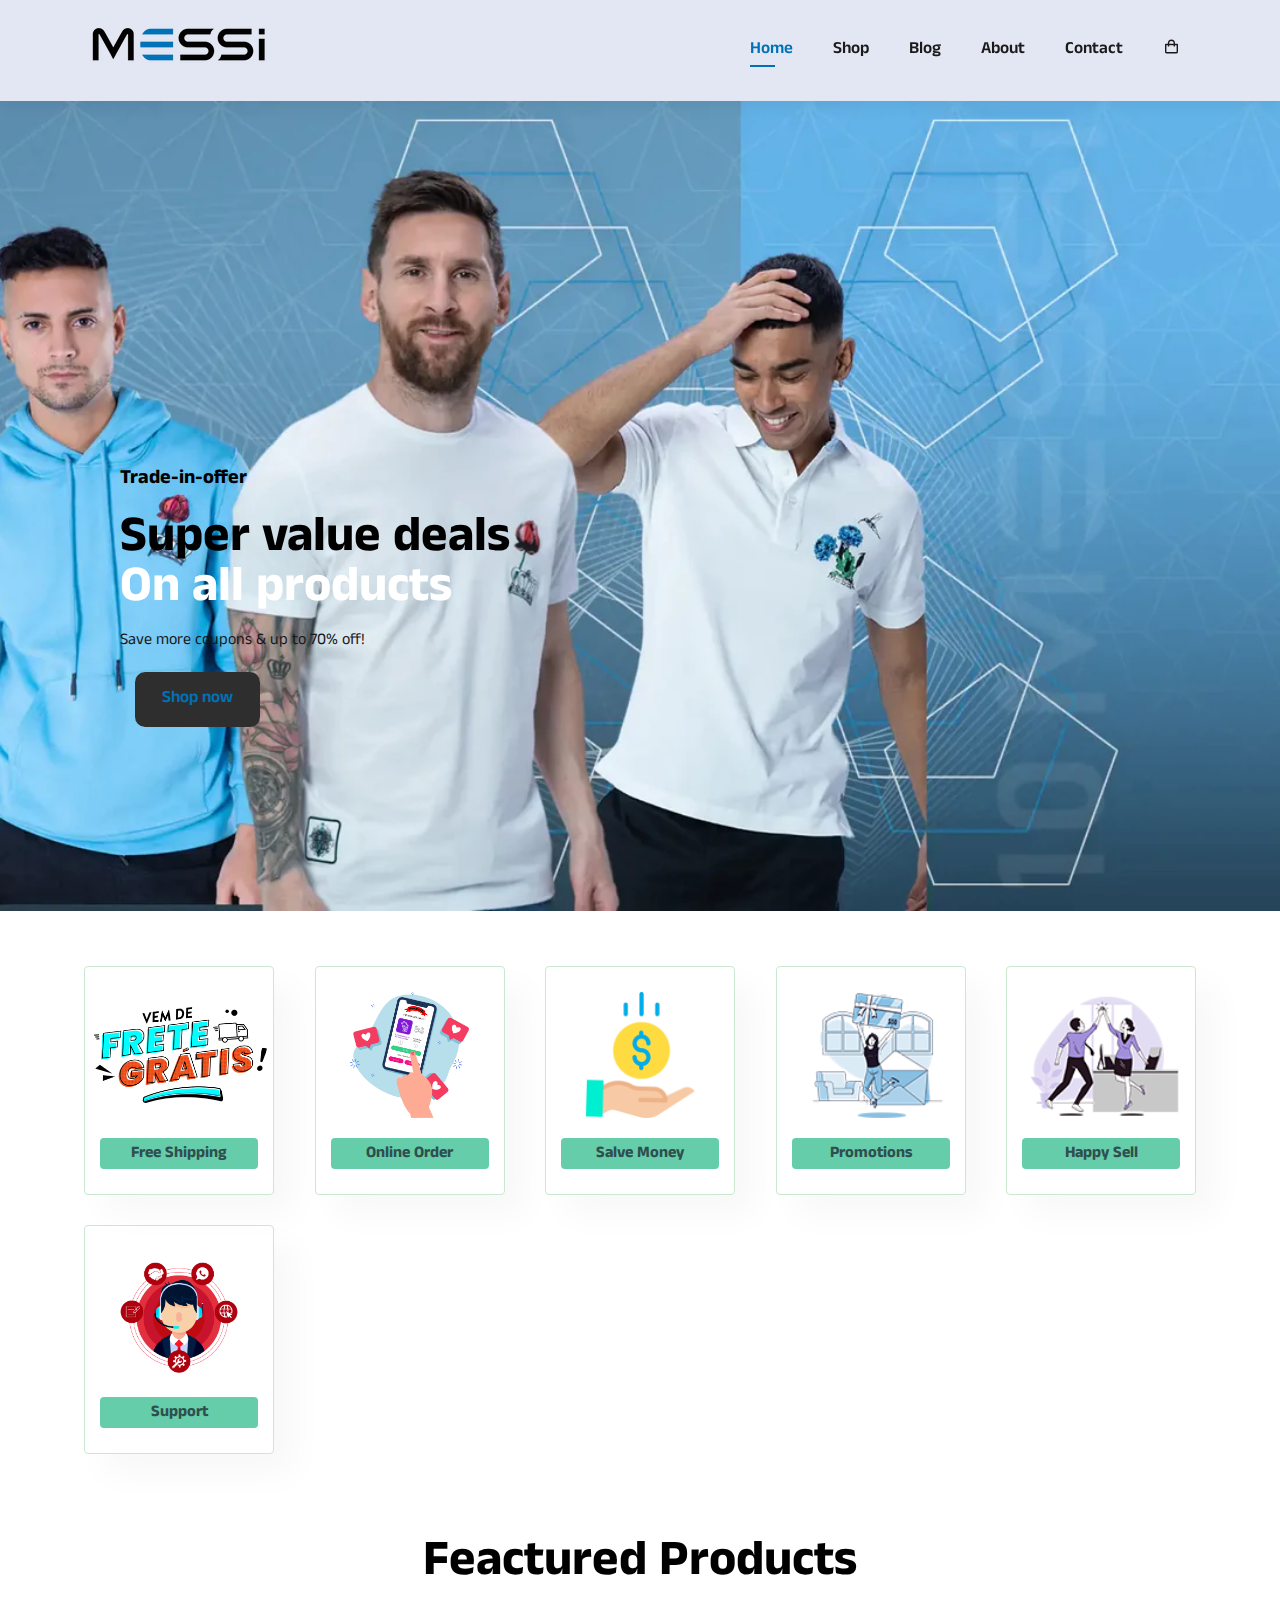
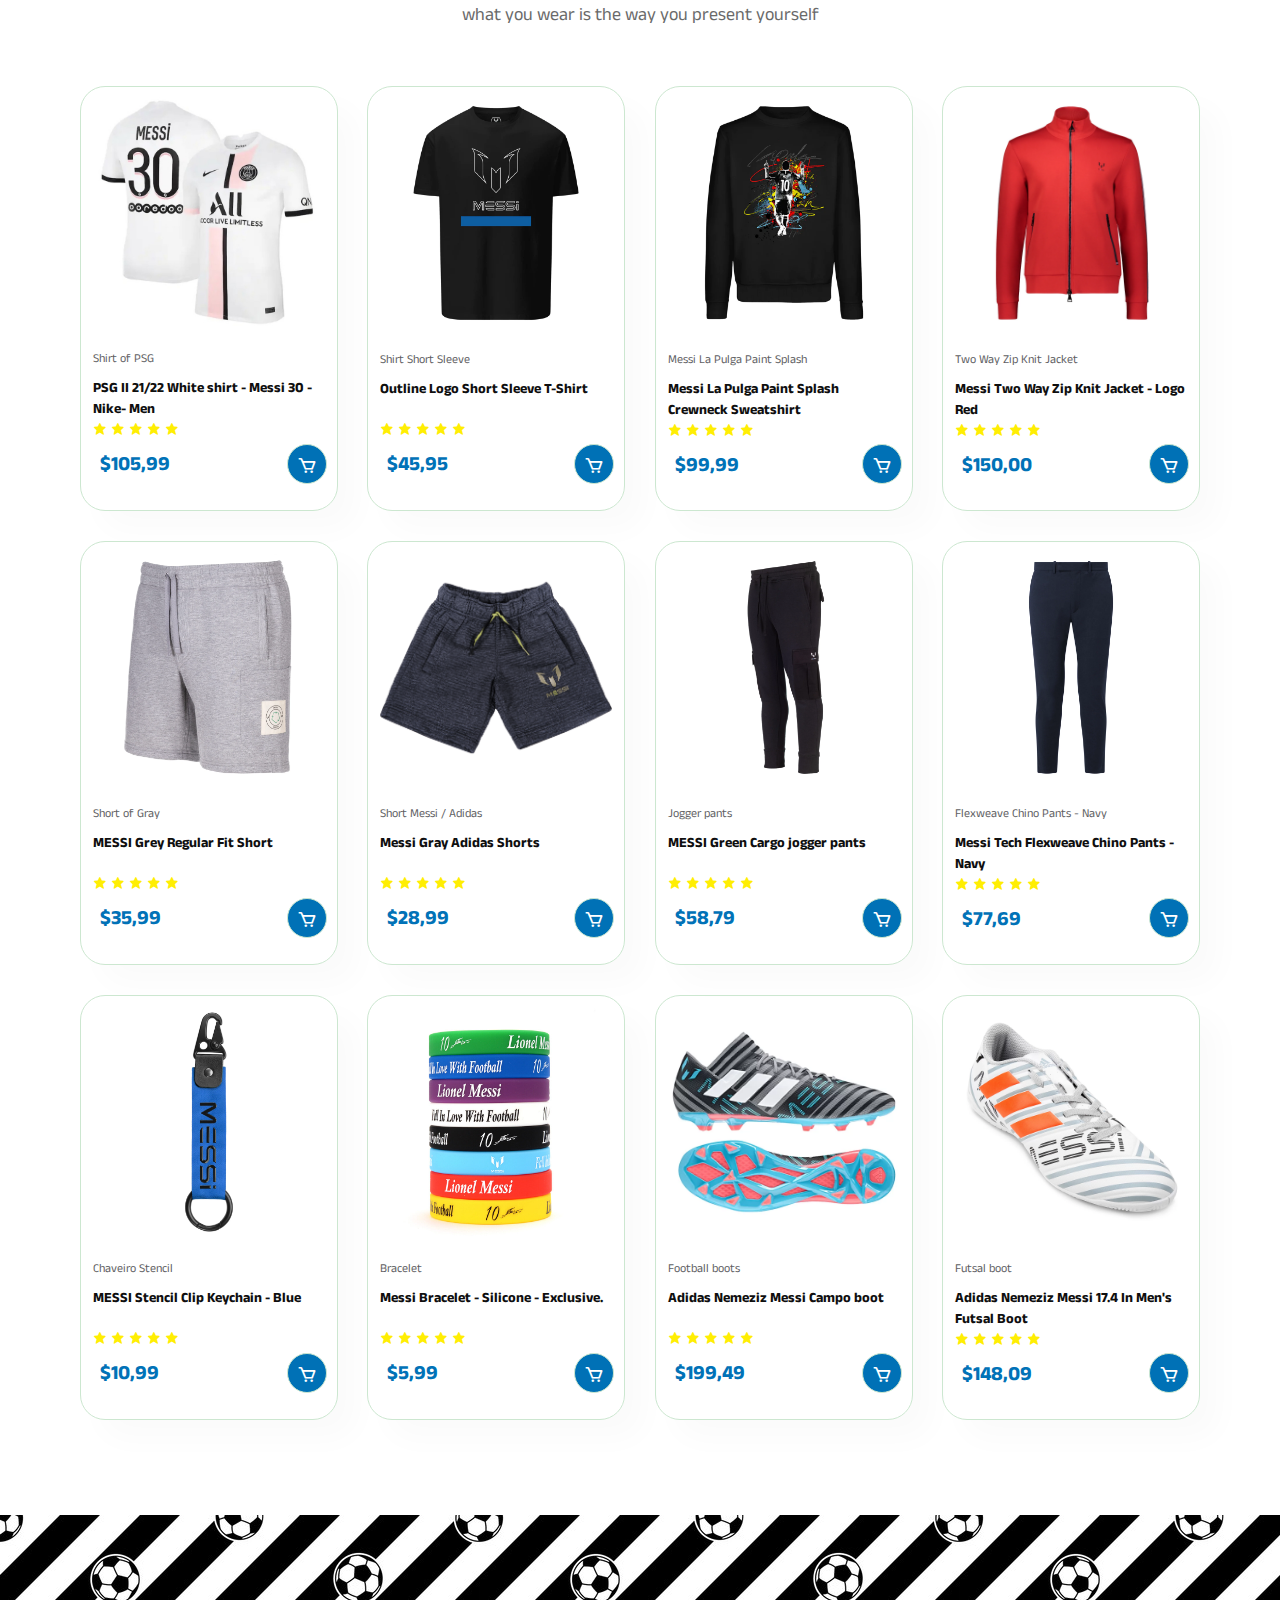
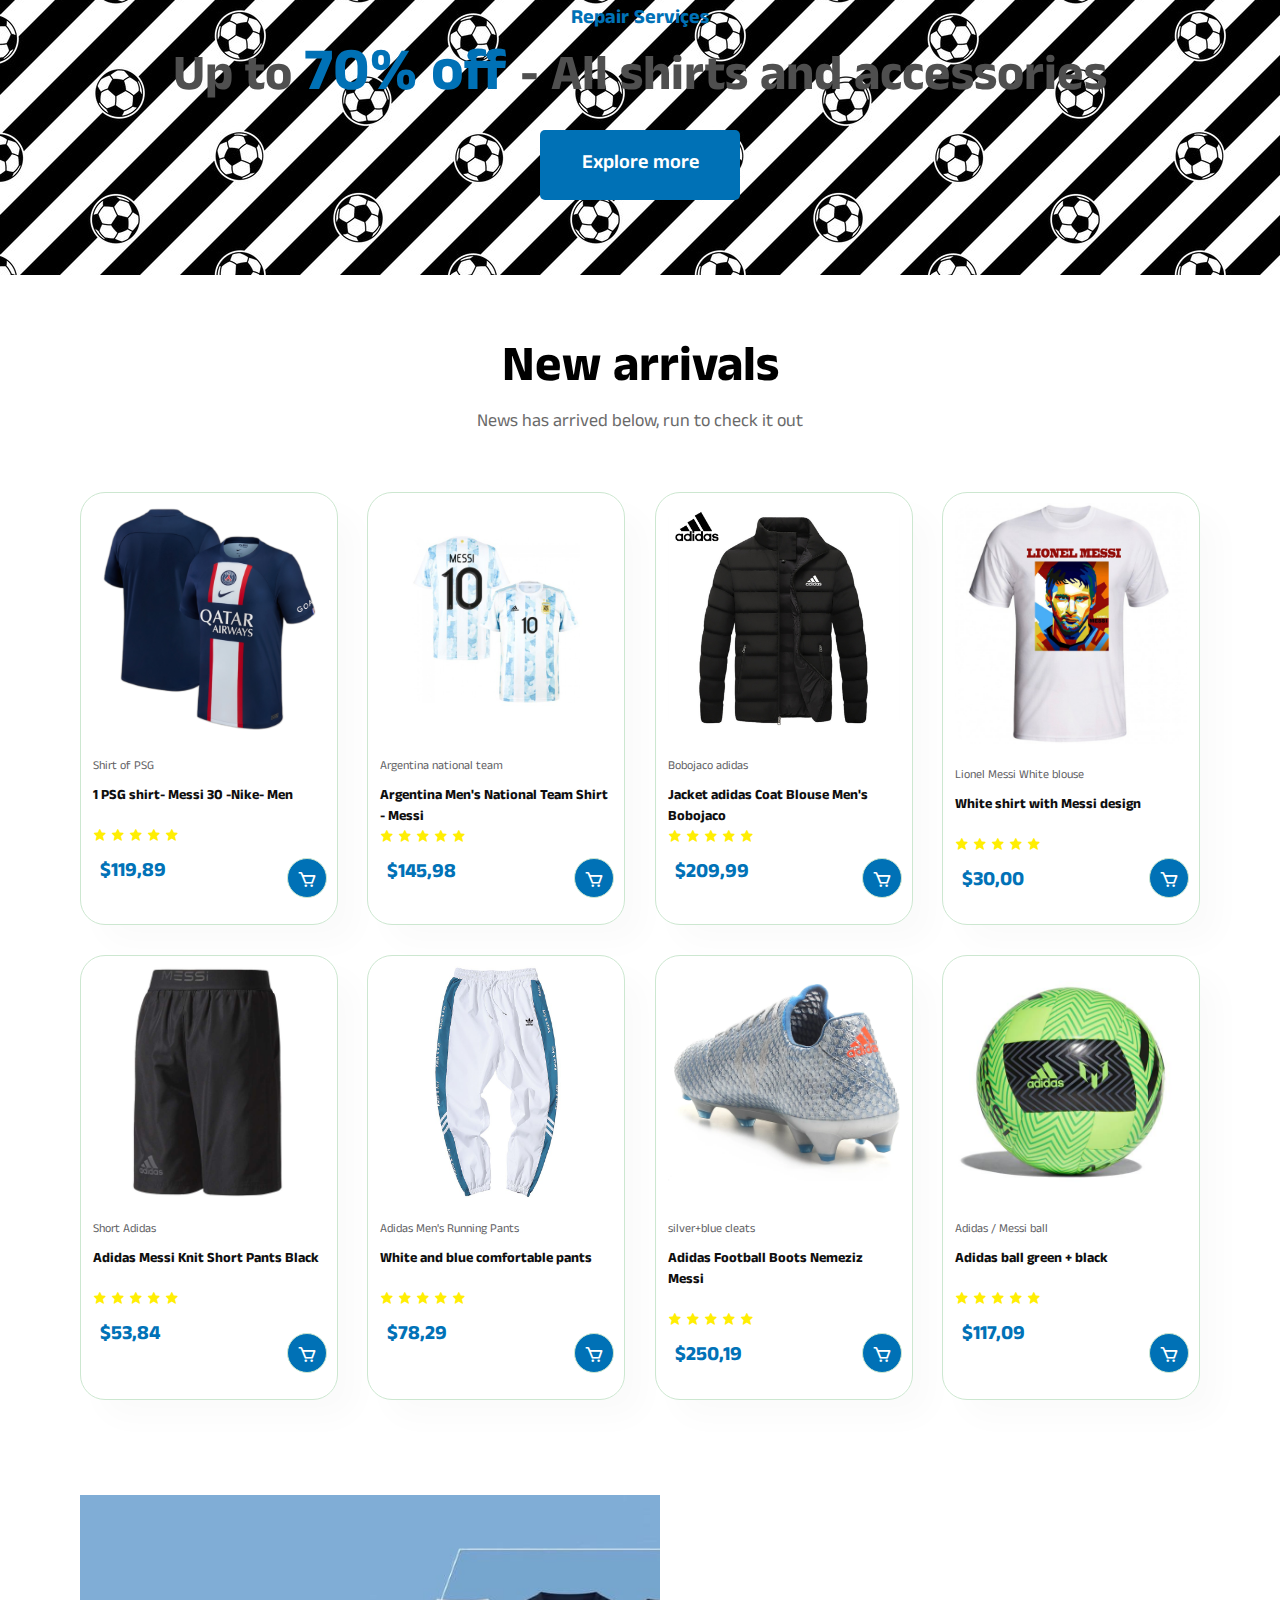
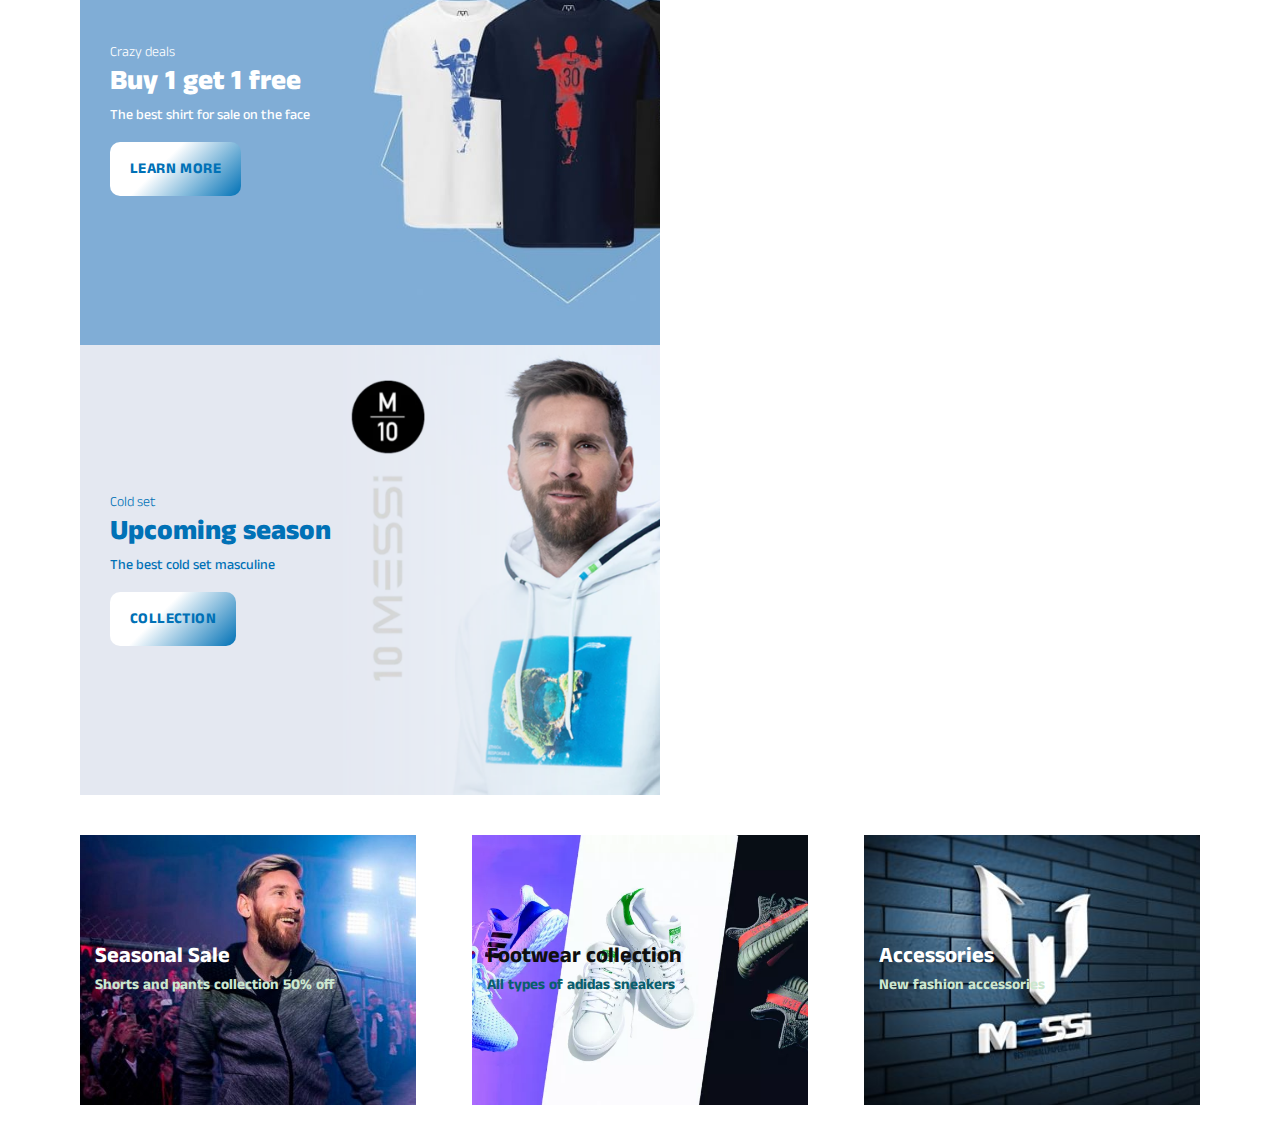
==== commit ff3b5fae: "Mudou" ====
--- a/index.html
+++ b/index.html
@@ -446,33 +446,47 @@
                 </div>
                 <a href="#"><i class='bx bx-cart carrinho'></i></a>
             </div>
-
-           <div id="oferta" class="baner-ofe" >
-
-            <div class="banner-box">
-                <h6 class="titu-off">Crazy deals</h6>
-                <h2 class="h2-titu">Buy 1 get 1 free</h2>
-                <span class="ispan">The best shirt for sale on the face</span>
-                <button class="button-75" role="button"><span class="text">Learn More</span></button>
-            </div>
-
-            <div class="banner-boxx">
-                <h6 class="titu-of">Cold set</h6>
-                <h2 class="h2-titulo">Upcoming season</h2>
-                <span class="span-">The best cold set masculine</span>
-                <button class="button-75" role="button"><span class="text">Collection</span></button>
-            </div>
-           </div>
-
-
-           <div id="ultimo-banner">
-
-            <div class="banner-boox">
-                <h2 class="h2-tit">Seasonal Sale</h2>
-                <h3>Shorts and pants collection 50% off</h3>
-               
-            </div>
-           </div>
+        </div>
+    </div>
+
+    <div id="oferta" class="baner-ofe">
+
+        <div class="banner-box">
+            <h6 class="titu-off">Crazy deals</h6>
+            <h2 class="h2-titu">Buy 1 get 1 free</h2>
+            <span class="ispan">The best shirt for sale on the face</span>
+            <button class="button-75" role="button"><span class="text">Learn More</span></button>
+        </div>
+
+        <div class="banner-boxx">
+            <h6 class="titu-of">Cold set</h6>
+            <h2 class="h2-titulo">Upcoming season</h2>
+            <span class="span-">The best cold set masculine</span>
+            <button class="button-75" role="button"><span class="text">Collection</span></button>
+        </div>
+    </div>
+
+
+    <div id="ultimo-banner">
+
+        <div class="banner-boox">
+            <h2 class="h2-tit">Seasonal Sale</h2>
+            <h3 class="h3-tit">Shorts and pants collection 50% off</h3>
+
+        </div>
+
+        <div class="banner-boox1">
+            <h2 class="h2-titt">Footwear collection</h2>
+            <h3 class="h3-titt">All types of adidas sneakers</h3>
+
+        </div>
+
+        <div class="banner-boox2">
+            <h2 class="h2-tit">Accessories</h2>
+            <h3 class="h3-tit">New fashion accessories</h3>
+
+        </div>
+    </div>
 </body>
 
 </html>--- a/style.css
+++ b/style.css
@@ -426,6 +426,45 @@
   font-size: 20px;
   margin-top: 20px;
 }
+.button {
+  border-radius: 5px;
+  background-color: #0071B6;
+  border: none;
+  color: #FFFFFF;
+  font-weight: 600;
+  text-align: center;
+  font-size: 20px;
+  padding: 20px;
+  width: 200px;
+  transition: all 0.5s;
+  cursor: pointer;
+  margin: 5px;
+}
+
+.button #spanzin{
+  cursor: pointer;
+  display: inline-block;
+  position: relative;
+  transition: 0.5s;
+}
+
+.button #spanzin:after {
+  content: '\00bb';
+  position: absolute;
+  opacity: 0;
+  top: 0;
+  right: -20px;
+  transition: 0.5s;
+}
+
+.button:hover #spanzin {
+  padding-right: 25px;
+}
+
+.button:hover #spanzin:after {
+  opacity: 1;
+  right: 0;
+}
 
 #h2-titu {
   font-size: 50px;
@@ -439,7 +478,7 @@
 
 
 .baner-ofe{
-  margin: 40px 0;
+  margin: 40px 80px;
 }
 
 #oferta{
@@ -508,8 +547,7 @@
   height: 50vh;
   background-position: center;
   background-size: cover;
-  margin-left: 14px;
-  padding: 50px;
+  padding: 30px;
 }
 
 .banner-boxx{
@@ -522,8 +560,7 @@
   height: 50vh;
   background-position: center;
   background-size: cover;
-  margin-left: 14px;
-  padding: 50px;
+  padding: 30px;
 }
 
 .titu-off{
@@ -565,16 +602,110 @@
 }
 
 
+#ultimo-banner{
+  display: flex;
+  justify-content: space-between;
+  flex-wrap: wrap;
+  padding: 0 80px;
+  
+}
+
+
 .banner-boox{
+  background-image: url(img/desconto-papel.jpeg);
   display: flex;
   flex-direction: column;
   justify-content: center;
   align-items: flex-start;
-  background-image: url(img/desconto-papel.jpeg);
-  min-width:500px;
-  height: 50vh;
+  min-width: 30%;
+  height: 30vh;
+  background-size: cover;
   background-position: center;
+  margin-bottom: 20px;
+  max-width: 100%;
+  -moz-transition: all 0.5s;
+  -webkit-transition: all 0.5s;
+  transition: all 0.5s;
+ 
+}
+
+.h2-tit{
+  color: 	#fff;
+  font-family: 900;
+  font-size: 22px;
+  margin-left: 15px;
+}
+
+.h2-titt{
+  color: 	#0F0F0F;
+  font-family: 900;
+  font-size: 22px;
+  margin-left: 15px;
+}
+
+.h3-titt{
+  color:	#0A5E6D	;
+  font-family: 800;
+  font-size: 15px;
+  margin-left: 15px;
+}
+.h3-tit{
+  color:	#cce7d0	;
+  font-family: 800;
+  font-size: 15px;
+  margin-left: 15px;
+}
+
+.banner-boox1{
+  background-image: url(img/tenis-adidas.jpg);
+  display: flex;
+  flex-direction: column;
+  justify-content: center;
+  align-items: flex-start;
+  min-width: 30%;
+  height: 30vh;
   background-size: cover;
-  margin-left: 14px;
-  padding: 50px;
-}
+  background-position: center;
+  max-width: 100%;
+  -moz-transition: all 0.5s;
+  -webkit-transition: all 0.5s;
+  transition: all 0.5s;
+}
+
+.banner-boox2{
+  background-image: url(img/sportt.jpg);
+  display: flex;
+  flex-direction: column;
+  justify-content: center;
+  align-items: flex-start;
+  min-width: 30%;
+  height: 30vh;
+  background-size: cover;
+  background-position: center;
+
+  max-width: 100%;
+  -moz-transition: all 0.5s;
+  -webkit-transition: all 0.5s;
+  transition: all 0.5s;
+}
+
+
+
+.banner-boox2:hover{
+  
+  -moz-transform: scale(1.1);
+  -webkit-transform: scale(1.1);
+  transform: scale(1.1);
+}
+
+.banner-boox1:hover{
+  -moz-transform: scale(1.1);
+  -webkit-transform: scale(1.1);
+  transform: scale(1.1);
+}
+
+.banner-boox:hover{
+  -moz-transform: scale(1.1);
+    -webkit-transform: scale(1.1);
+    transform: scale(1.1);
+}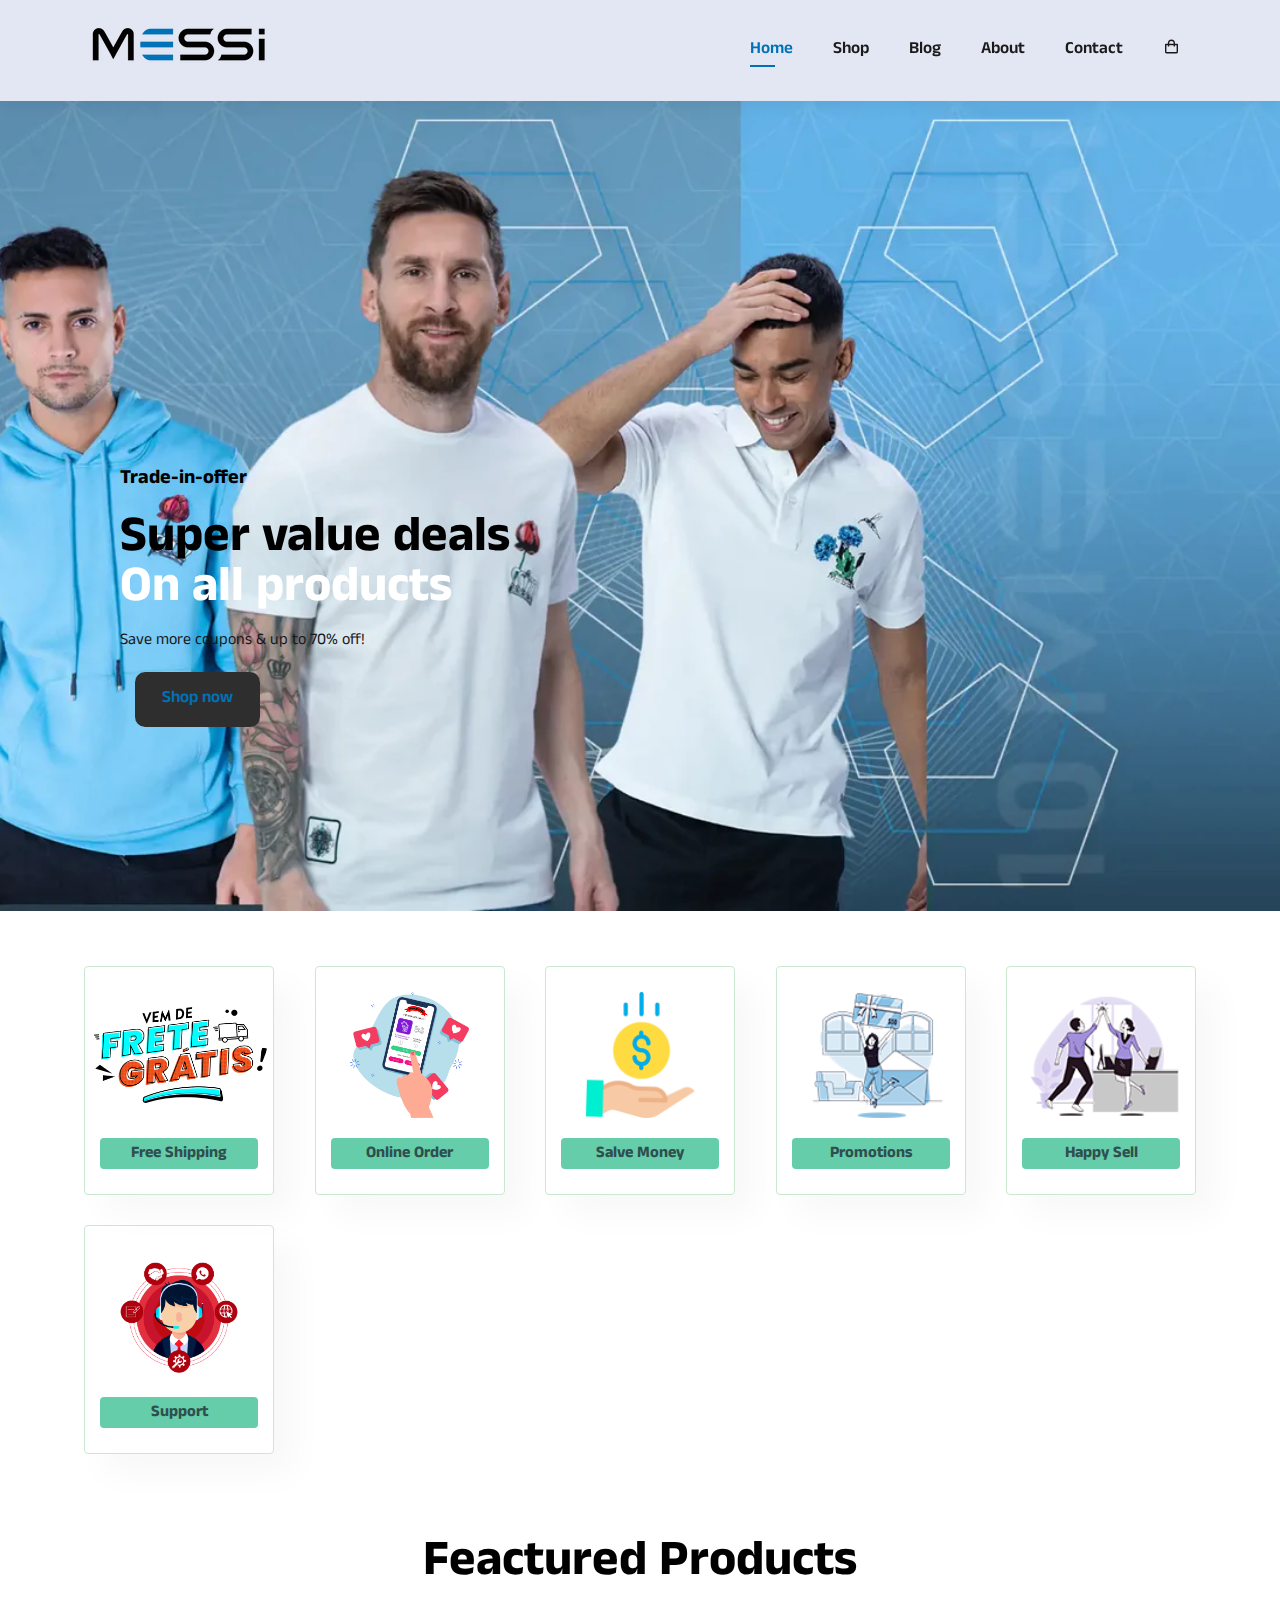
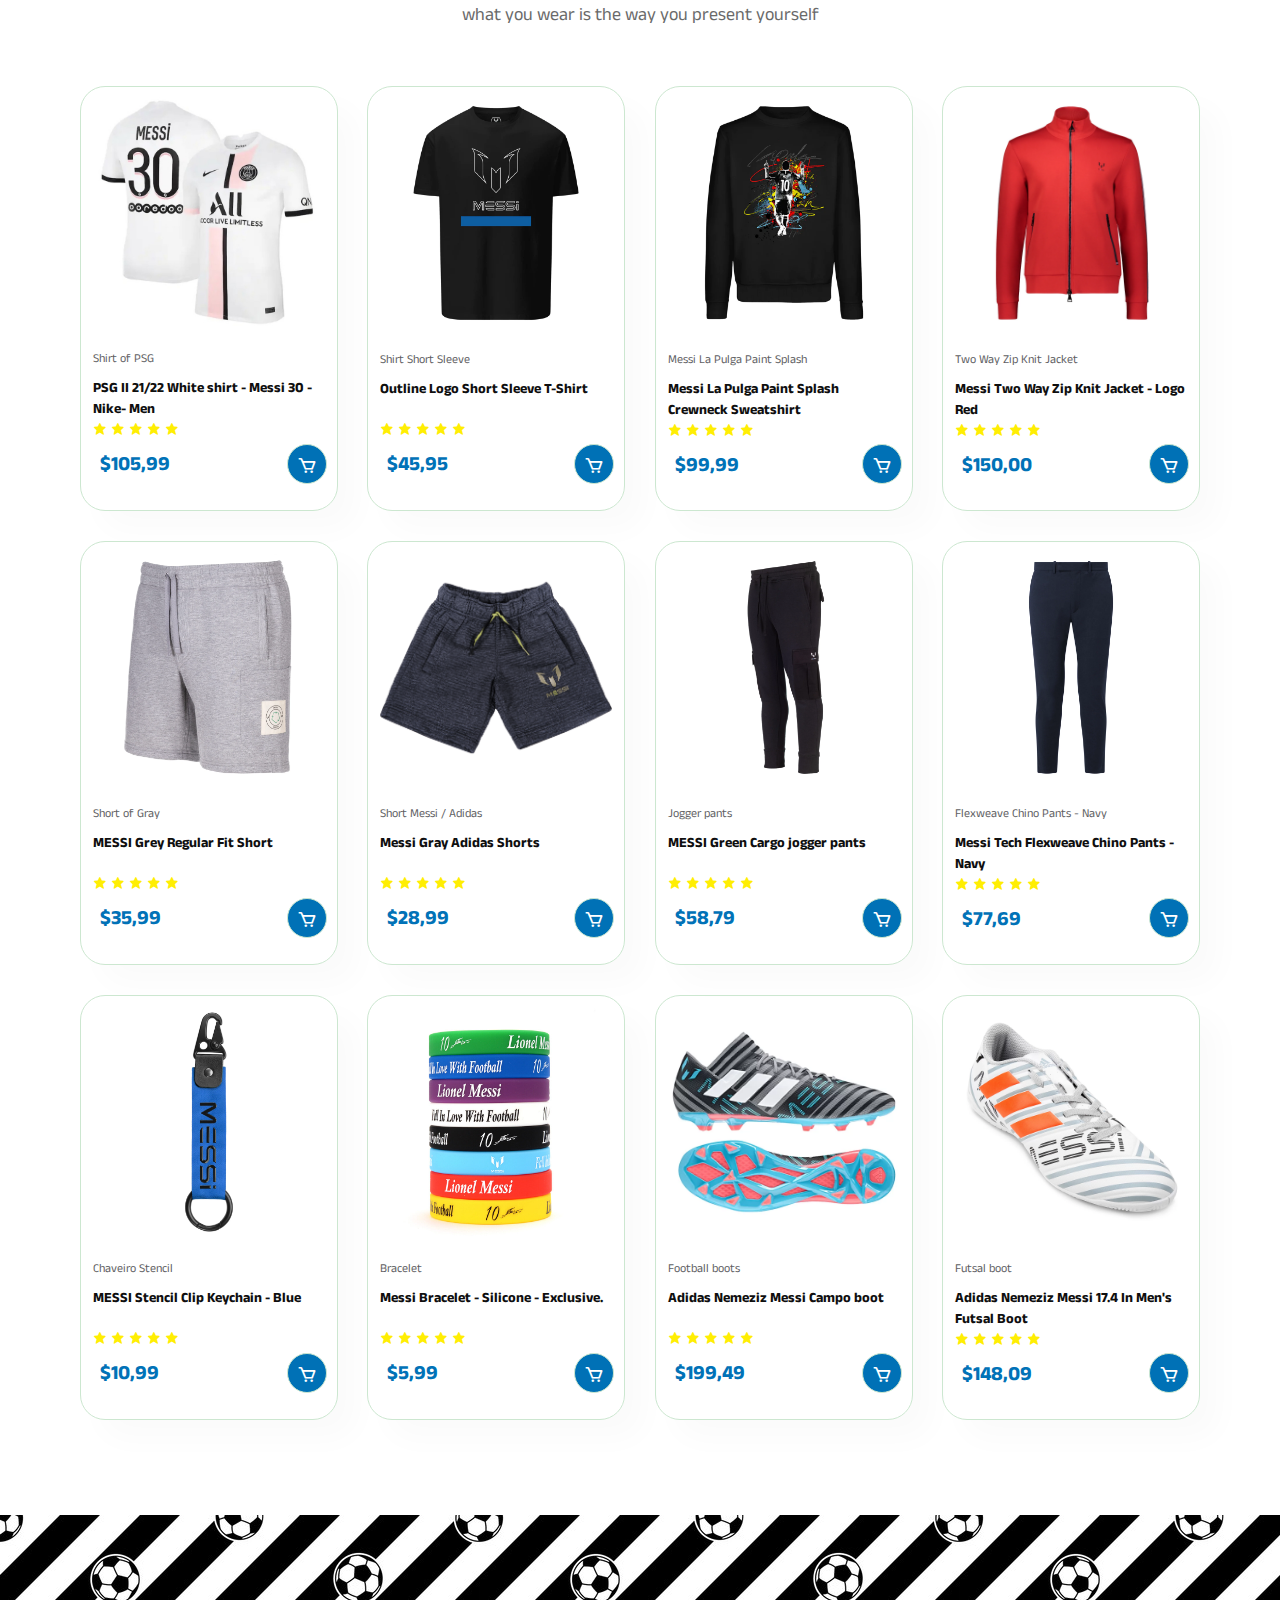
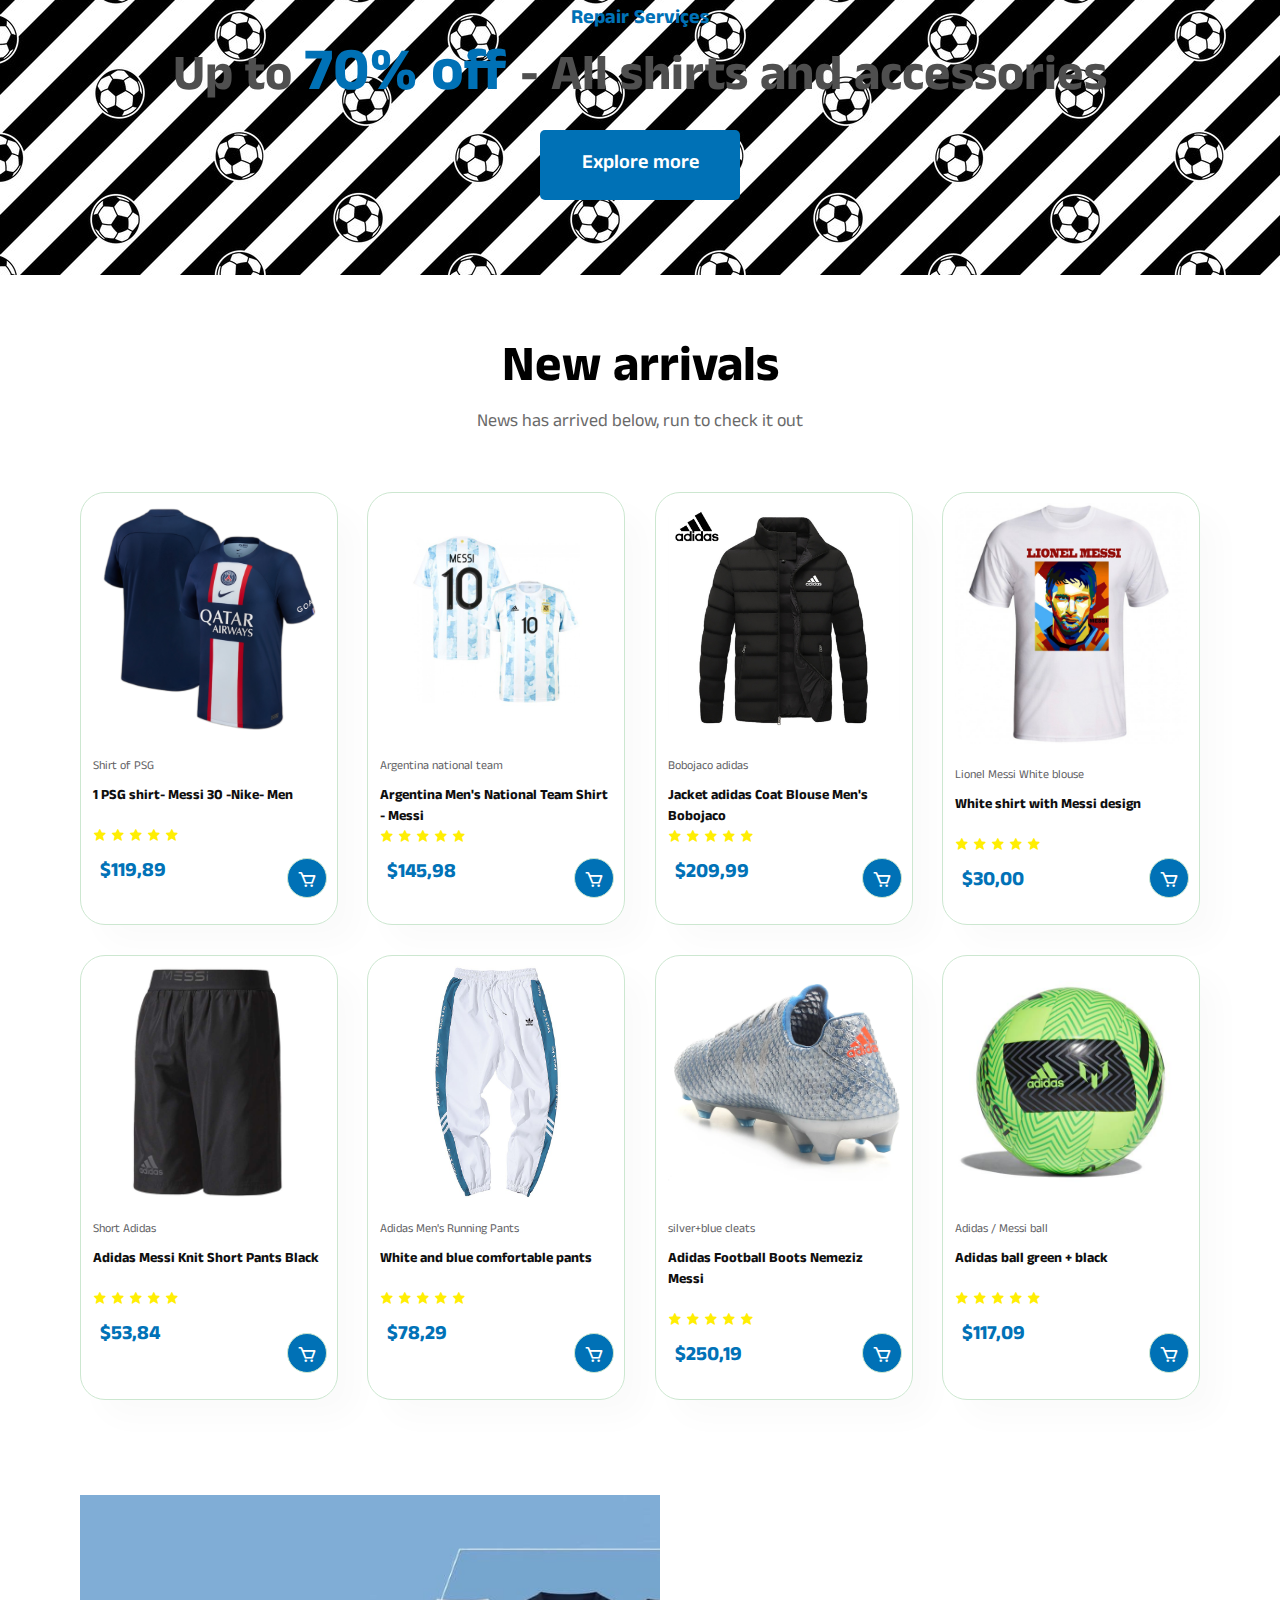
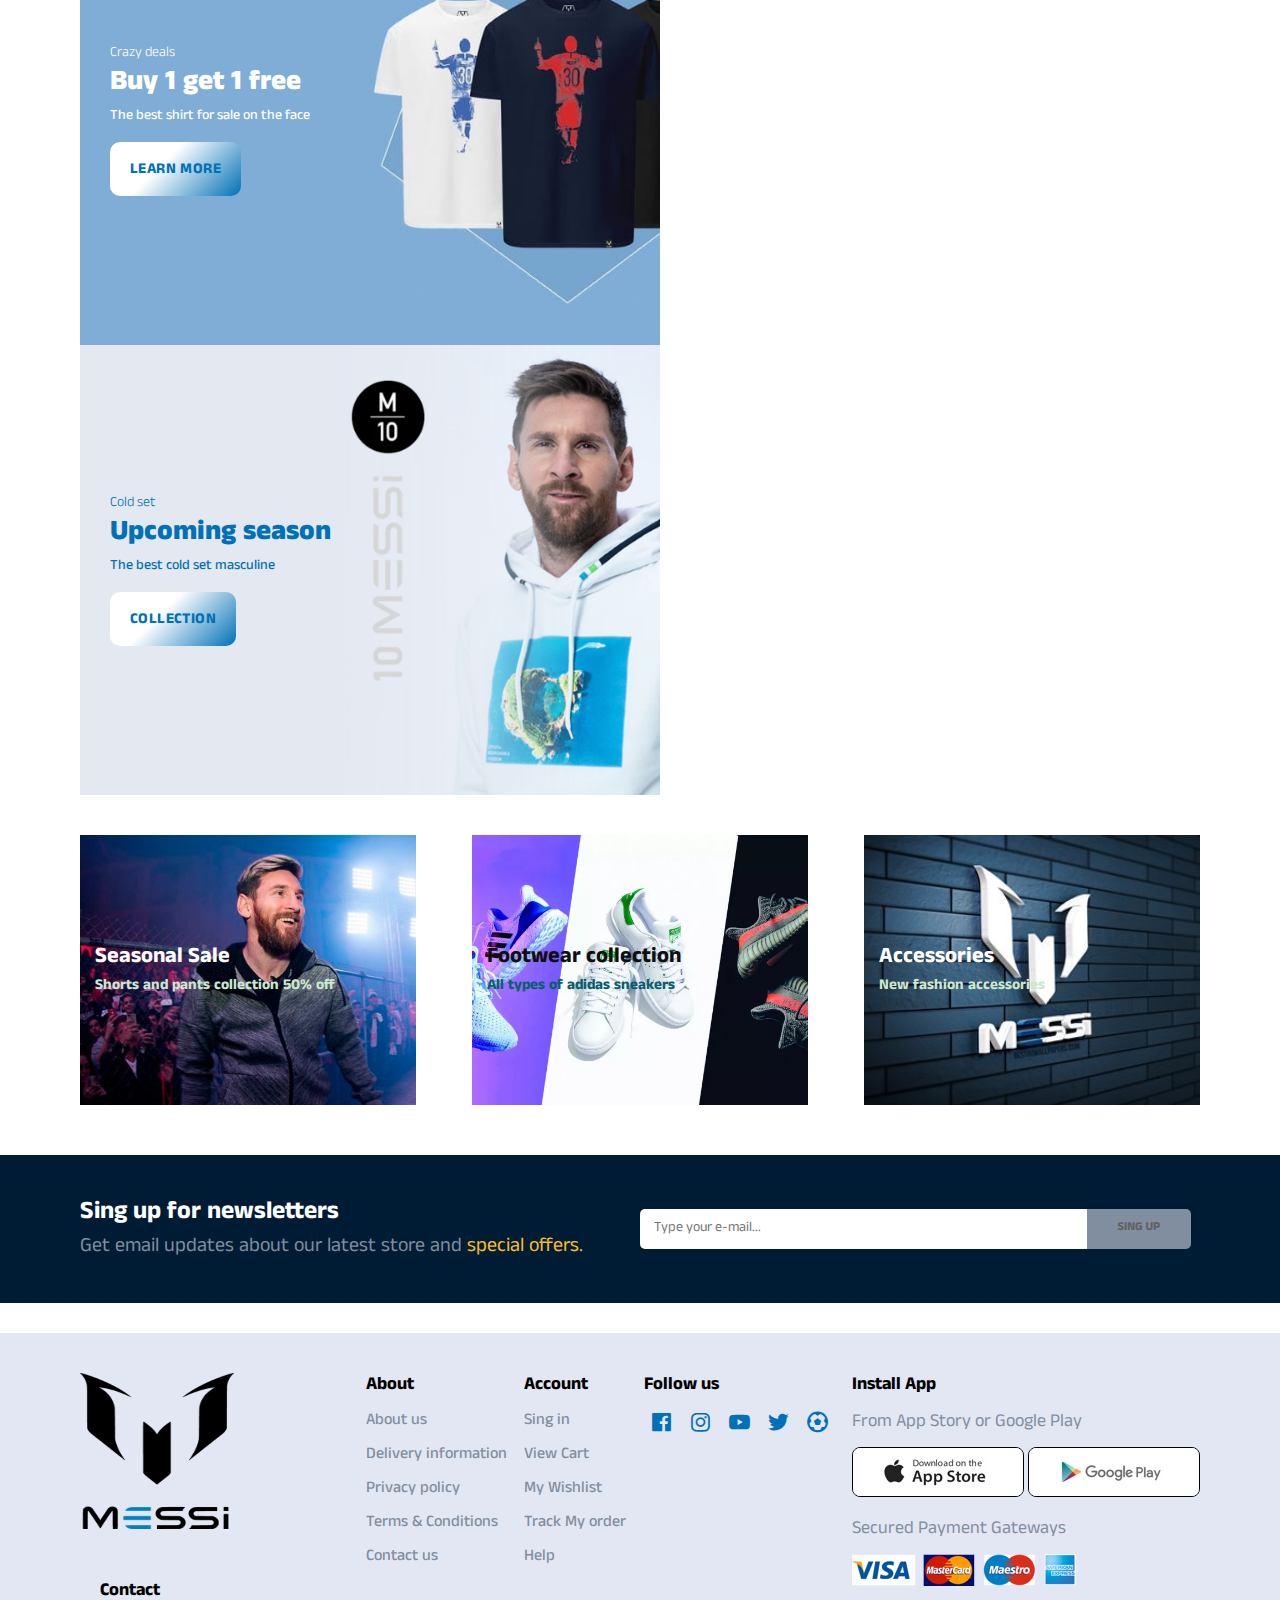
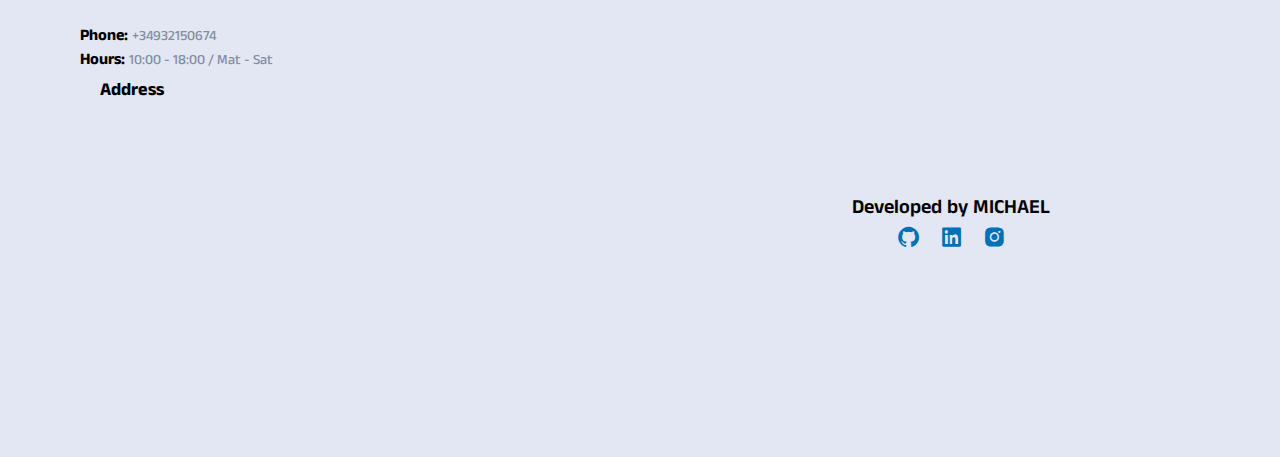
==== commit b9f71153: "Mudamos novamente" ====
--- a/index.html
+++ b/index.html
@@ -487,6 +487,91 @@
 
         </div>
     </div>
+
+
+    <div id="news" class="feature">
+        <div class="newatext">
+            <h4 class="h4_titulo">Sing up for newsletters</h4>
+            <p id="para">Get email updates about our latest store and <span id="grafo"> special offers. </span></p>
+        </div>
+
+        <div class="form">
+            <input id="input" type="email" placeholder=" Type your e-mail...">
+
+            <button id="sing" role="button">
+                <span class="tex">Sing up</span>
+            </button>
+
+        </div>
+    </div>
+
+
+
+    <footer id="foot" class="feature">
+        <div class="col">
+            <img class="imagem-logo" src="./img/logo-messi.png" alt="Logo">
+            <h4 class="contato">Contact</h4>
+            <strong class="prgrafo">Phone: <span class="pho_hou"> +34932150674</span></strong>
+            <strong class="prgrafo">Hours: <span class="pho_hou">10:00 - 18:00 / Mat - Sat</span></strong>
+            <h4 class="contat">Address</i></h4>
+            <iframe 
+                src="https://www.google.com/maps/embed?pb=!1m18!1m12!1m3!1d2993.03570287544!2d2.1586884174438477!3d41.39503099999999!2m3!1f0!2f0!3f0!3m2!1i1024!2i768!4f13.1!3m3!1m2!1s0x12a4a3efe4f9d33d%3A0xf2571c808ac6e303!2sSanta%20Eul%C3%A0lia!5e0!3m2!1spt-BR!2sbr!4v1662084470681!5m2!1spt-BR!2sbr"
+                width="520" height="250" style="border:0;" allowfullscreen="" loading="lazy"
+                referrerpolicy="no-referrer-when-downgrade">
+            </iframe>
+        </div>
+
+        <div class="col about">
+            <h4 class="contato-about">About</h4>
+            <a href="#" class="a-link">About us</a>
+            <a href="#"  class="a-link">Delivery information</a>
+            <a href="#"  class="a-link">Privacy policy</a>
+            <a href="#"  class="a-link">Terms & Conditions</a>
+            <a href="#"  class="a-link">Contact us</a>
+        </div>
+
+        <div class="col">
+            <h4 class="contato-about">Account</h4>
+            <a href="#"  class="a-link">Sing in</a>
+            <a href="#"  class="a-link">View Cart</a>
+            <a href="#"  class="a-link">My Wishlist</a>
+            <a href="#"  class="a-link">Track My order</a>
+            <a href="#"  class="a-link">Help</a>
+        </div>
+
+        <div class="follow">
+            <h4 class="contato-about">Follow us</h4>
+            <div class="iconeh"></div>
+            <a href="#"><i class='bx bxl-facebook-square icone'></i></a>
+            <a href="#"><i class='bx bxl-instagram icone'></i></a>
+            <a href="#"><i class='bx bxl-youtube icone'></i></a>
+            <a href="#"><i class='bx bxl-twitter icone'></i></a>
+            <a href="https://messi.com/estadisticas-totales/"><i class='bx bx-football icone'></i></a>
+        </div>
+
+
+        <div class="col instal">
+            <h4 class="contato-about">Install App</h4>
+            <p class="appplay">From App Story or Google Play</p>
+            <div class="show">
+                <img class="app-play" src="./img/app.jpg" alt="App">
+                <img class="app-play" src="./img/play.jpg" alt="Play">
+            </div>
+            <p class="appplay">Secured Payment Gateways</p>
+            <img src="./img/pay.png" alt="Pay">
+       
+            <div class="copyri" >
+                <p id="dev">Developed by MICHAEL</p>
+                <a href="#"> <i class='bx bxl-github ycon  '></i></a>
+                <a href="#"> <i class='bx bxl-linkedin-square ycon  '></i></a>
+                <a href="#"> <i class='bx bxl-instagram-alt ycon   '></i></a>
+            </div>
+    </footer>
+
+ 
+
+
+
 </body>
 
 </html>--- a/style.css
+++ b/style.css
@@ -426,6 +426,7 @@
   font-size: 20px;
   margin-top: 20px;
 }
+
 .button {
   border-radius: 5px;
   background-color: #0071B6;
@@ -441,7 +442,7 @@
   margin: 5px;
 }
 
-.button #spanzin{
+.button #spanzin {
   cursor: pointer;
   display: inline-block;
   position: relative;
@@ -468,20 +469,20 @@
 
 #h2-titu {
   font-size: 50px;
-  color:#4F4F4F;
-}
-
-#span-desconto{
+  color: #4F4F4F;
+}
+
+#span-desconto {
   font-size: 60px;
-  color:#0071B6;
-}
-
-
-.baner-ofe{
+  color: #0071B6;
+}
+
+
+.baner-ofe {
   margin: 40px 80px;
 }
 
-#oferta{
+#oferta {
   display: flex;
   justify-content: space-between;
   flex-wrap: wrap;
@@ -497,7 +498,7 @@
   cursor: pointer;
   display: flex;
   flex-direction: column;
-  font-family: "Codec cold",sans-serif;
+  font-family: "Codec cold", sans-serif;
   font-size: 16px;
   font-weight: 700;
   height: 54px;
@@ -515,7 +516,7 @@
   touch-action: manipulation;
 }
 
-.text{
+.text {
   color: #0071B6;
   font-size: 15px;
 }
@@ -537,64 +538,64 @@
   opacity: .75;
 }
 
-.banner-box{
+.banner-box {
   display: flex;
   flex-direction: column;
   justify-content: center;
   align-items: flex-start;
   background-image: url(img/oferta-camisa.jpeg);
-  min-width:580px;
+  min-width: 580px;
   height: 50vh;
   background-position: center;
   background-size: cover;
   padding: 30px;
 }
 
-.banner-boxx{
+.banner-boxx {
   display: flex;
   flex-direction: column;
   justify-content: center;
   align-items: flex-start;
   background-image: url(img/conj-messi.jpg);
-  min-width:580px;
+  min-width: 580px;
   height: 50vh;
   background-position: center;
   background-size: cover;
   padding: 30px;
 }
 
-.titu-off{
+.titu-off {
   color: #fff;
   font-size: 14px;
   font-weight: 300;
 }
 
-.titu-of{
+.titu-of {
   color: #0071B6;
   font-size: 14px;
   font-weight: 300;
 }
 
-.h2-titulo{
+.h2-titulo {
   color: #0071B6;
   font-size: 28px;
   font-weight: 800;
 }
 
-.h2-titu{
+.h2-titu {
   color: #fff;
   font-size: 28px;
   font-weight: 800;
 }
 
-.ispan{
+.ispan {
   color: #fff;
   font-size: 14px;
   font-weight: 500;
   padding-bottom: 15px;
 }
 
-.span-{
+.span- {
   color: #0071B6;
   font-size: 14px;
   font-weight: 500;
@@ -602,16 +603,16 @@
 }
 
 
-#ultimo-banner{
+#ultimo-banner {
   display: flex;
   justify-content: space-between;
   flex-wrap: wrap;
   padding: 0 80px;
-  
-}
-
-
-.banner-boox{
+
+}
+
+
+.banner-boox {
   background-image: url(img/desconto-papel.jpeg);
   display: flex;
   flex-direction: column;
@@ -626,37 +627,38 @@
   -moz-transition: all 0.5s;
   -webkit-transition: all 0.5s;
   transition: all 0.5s;
- 
-}
-
-.h2-tit{
-  color: 	#fff;
+
+}
+
+.h2-tit {
+  color: #fff;
   font-family: 900;
   font-size: 22px;
   margin-left: 15px;
 }
 
-.h2-titt{
-  color: 	#0F0F0F;
+.h2-titt {
+  color: #0F0F0F;
   font-family: 900;
   font-size: 22px;
   margin-left: 15px;
 }
 
-.h3-titt{
-  color:	#0A5E6D	;
+.h3-titt {
+  color: #0A5E6D;
   font-family: 800;
   font-size: 15px;
   margin-left: 15px;
 }
-.h3-tit{
-  color:	#cce7d0	;
+
+.h3-tit {
+  color: #cce7d0;
   font-family: 800;
   font-size: 15px;
   margin-left: 15px;
 }
 
-.banner-boox1{
+.banner-boox1 {
   background-image: url(img/tenis-adidas.jpg);
   display: flex;
   flex-direction: column;
@@ -672,7 +674,7 @@
   transition: all 0.5s;
 }
 
-.banner-boox2{
+.banner-boox2 {
   background-image: url(img/sportt.jpg);
   display: flex;
   flex-direction: column;
@@ -691,21 +693,277 @@
 
 
 
-.banner-boox2:hover{
-  
+.banner-boox2:hover {
+
   -moz-transform: scale(1.1);
   -webkit-transform: scale(1.1);
   transform: scale(1.1);
 }
 
-.banner-boox1:hover{
+.banner-boox1:hover {
   -moz-transform: scale(1.1);
   -webkit-transform: scale(1.1);
   transform: scale(1.1);
 }
 
-.banner-boox:hover{
+.banner-boox:hover {
   -moz-transform: scale(1.1);
-    -webkit-transform: scale(1.1);
-    transform: scale(1.1);
+  -webkit-transform: scale(1.1);
+  transform: scale(1.1);
+}
+
+#news {
+  display: flex;
+  justify-content: space-between;
+  flex-wrap: wrap;
+  align-items: center;
+  background: #001C34;
+  background-repeat: no-repeat;
+  background-position: 20% 30%;
+  margin-top: 30px;
+  margin-bottom: 30PX;
+
+}
+
+.h4_titulo {
+  font-size: 25px;
+  font-weight: 700;
+  color: #fff;
+}
+
+#para {
+  color: #818ea0;
+  font-size: 20px;
+}
+
+#grafo {
+  color: #FBBE28;
+  font-size: 20px;
+}
+
+#input {
+  height: 40px;
+  padding: 10px;
+  font-size: 14px;
+  width: 100%;
+  border: 1px solid transparent;
+  border-radius: 5px;
+  border-bottom-right-radius: 0;
+  border-top-right-radius: 0;
+  outline: none;
+}
+
+.form {
+  display: flex;
+  width: 50%;
+}
+
+
+
+
+
+#sing {
+  appearance: none;
+  background-color: #818ea0;
+  border-width: 0;
+  box-sizing: border-box;
+  color: #0F0F0F;
+  cursor: pointer;
+  display: inline-block;
+  font-size: 14px;
+  font-weight: 700;
+  height: 40px;
+  border-radius: 5px;
+  border-bottom-left-radius: 0;
+  border-top-left-radius: 0;
+  letter-spacing: 0;
+  line-height: 1em;
+  margin-right: 9px;
+  opacity: 1;
+  outline: 0;
+  padding: 0.5em 2.2em;
+  position: relative;
+  text-align: center;
+  text-decoration: none;
+  text-rendering: geometricprecision;
+  text-transform: uppercase;
+  transition: opacity 300ms cubic-bezier(0.694, 0, 0.335, 1),
+    background-color 100ms cubic-bezier(0.694, 0, 0.335, 1),
+    color 100ms cubic-bezier(0.694, 0, 0.335, 1);
+  user-select: none;
+  -webkit-user-select: none;
+  touch-action: manipulation;
+  vertical-align: baseline;
+  white-space: nowrap;
+}
+
+#sing:before {
+  animation: opacityFallbackOut 0.5s step-end forwards;
+  backface-visibility: hidden;
+  background-color: #FBBE28;
+  border-radius: 5px;
+  border-bottom-left-radius: 0;
+  border-top-left-radius: 0;
+  clip-path: polygon(-1% 0, 0 0, -25% 100%, -1% 100%);
+  content: '';
+  height: 100%;
+  left: 0;
+  position: absolute;
+  top: 0;
+  transform: translateZ(0);
+  transition: clip-path 0.5s cubic-bezier(0.165, 0.84, 0.44, 1),
+    -webkit-clip-path 0.5s cubic-bezier(0.165, 0.84, 0.44, 1);
+  width: 100%;
+}
+
+
+
+
+#sing:hover:before {
+  animation: opacityFallbackIn 0s step-start forwards;
+  clip-path: polygon(0 0, 101% 0, 101% 101%, 0 101%);
+}
+
+#sing:after {
+  background-color: #ffffff;
+}
+
+#sing .tex {
+  z-index: 1;
+  position: relative;
+}
+
+
+
+#foot {
+  display: flex;
+  flex-wrap: wrap;
+  justify-content: space-between;
+  background: #e3e6f3;
+}
+
+.col {
+  display: flex;
+  flex-direction: column;
+  align-items: flex-start;
+  margin-bottom: 20px;
+  
+}
+
+.about{
+  margin-left: -500px;
+}
+
+
+.imagem-logo {
+  width: 20%;
+  height: 25%;
+  margin-bottom: 30px;
+}
+
+.contato{
+  font-size: 18px;
+  padding: 20px;
+}
+
+.contat{
+  font-size: 18px;
+  padding: 5px 20px;
+}
+
+.bxs-down-arrow-square{
+  margin-top: 6px;
+}
+
+.pho_hou{
+  font-size: 14px;
+  color: #818ea0;
+  font-weight: 500;
+}
+
+.prgrafo{
+  font-size: 16px;
+ 
+}
+
+iframe{
+  margin-top: 5px;
+  width: 80%;
+  border-radius: 10px;
+}
+
+.icone{
+  margin: 0px 5px;
+  color: #0071B6;
+  font-size: 18px;
+  transition: 0.3s ease-in-out;
+  font-size: 25px;
+
+}
+
+.icone:hover{
+  color: #FBBE28;
+  transform: 0.8s;
+}
+
+.iconeh{
+  padding: 5px 10px;
+  
+}
+
+.app-play{
+  border: 1px solid black;
+  border-radius: 8px;
+}
+
+.contato-about{
+  font-size: 18px;
+}
+
+.a-link{
+  font-size: 16px;
+  color: #818ea0;
+  font-weight: 500;
+  text-decoration: none;
+  margin-top: 10px;
+}
+
+.appplay{
+  font-size: 18px;
+  margin-top: 10px;
+  margin-bottom: 10px;
+  color: #818ea0;
+}
+
+.copyri{
+  
+ 
+margin-top: 60%;
+margin-right: 90px;
+text-align: center;
+
+
+
+}
+
+#dev{
+  font-size: 20px;
+  font-weight: 600;
+  
+}
+
+.ycon{
+ 
+  margin: 0 7px;
+ font-size: 25px;
+ transition: 0.3s ease-in-out;
+ 
+ color: #0071B6;
+  
+}
+
+.ycon:hover{
+  color: #FBBE28;
+  transform: 0.8s;
+  
 }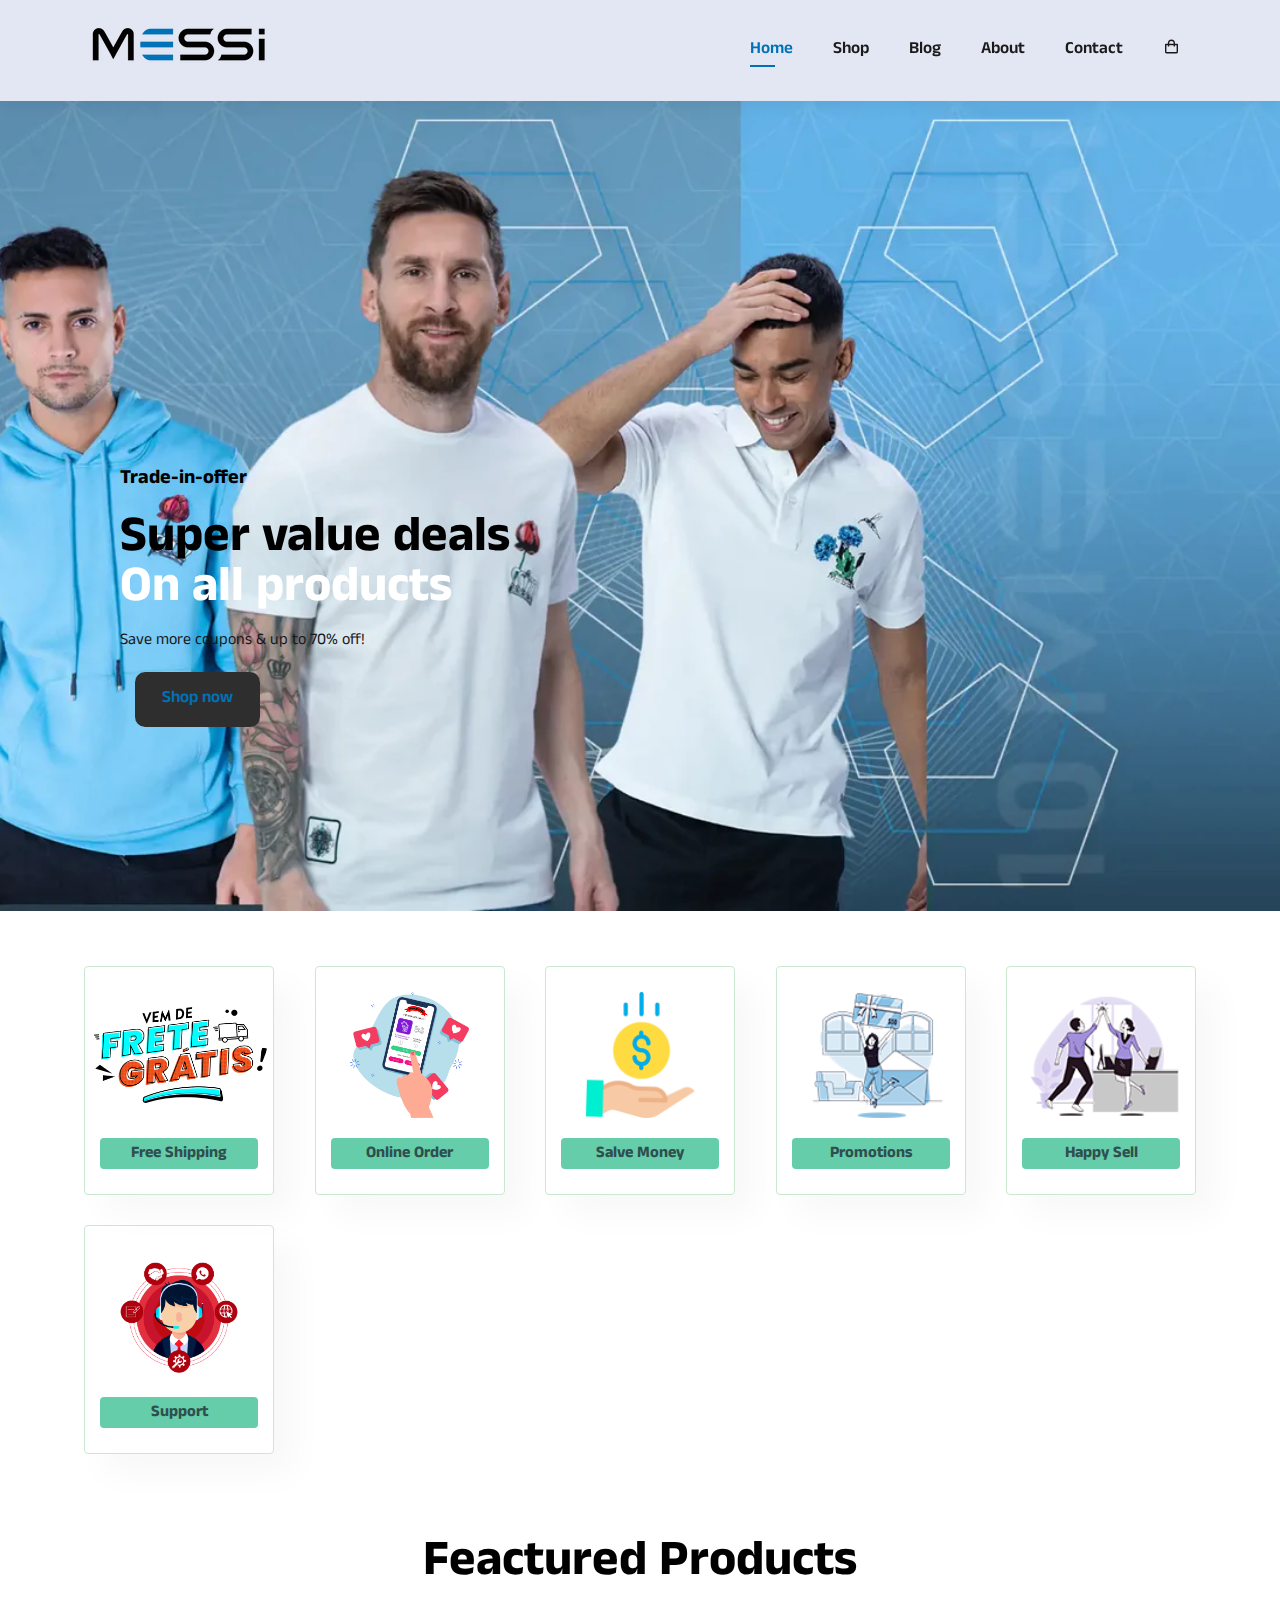
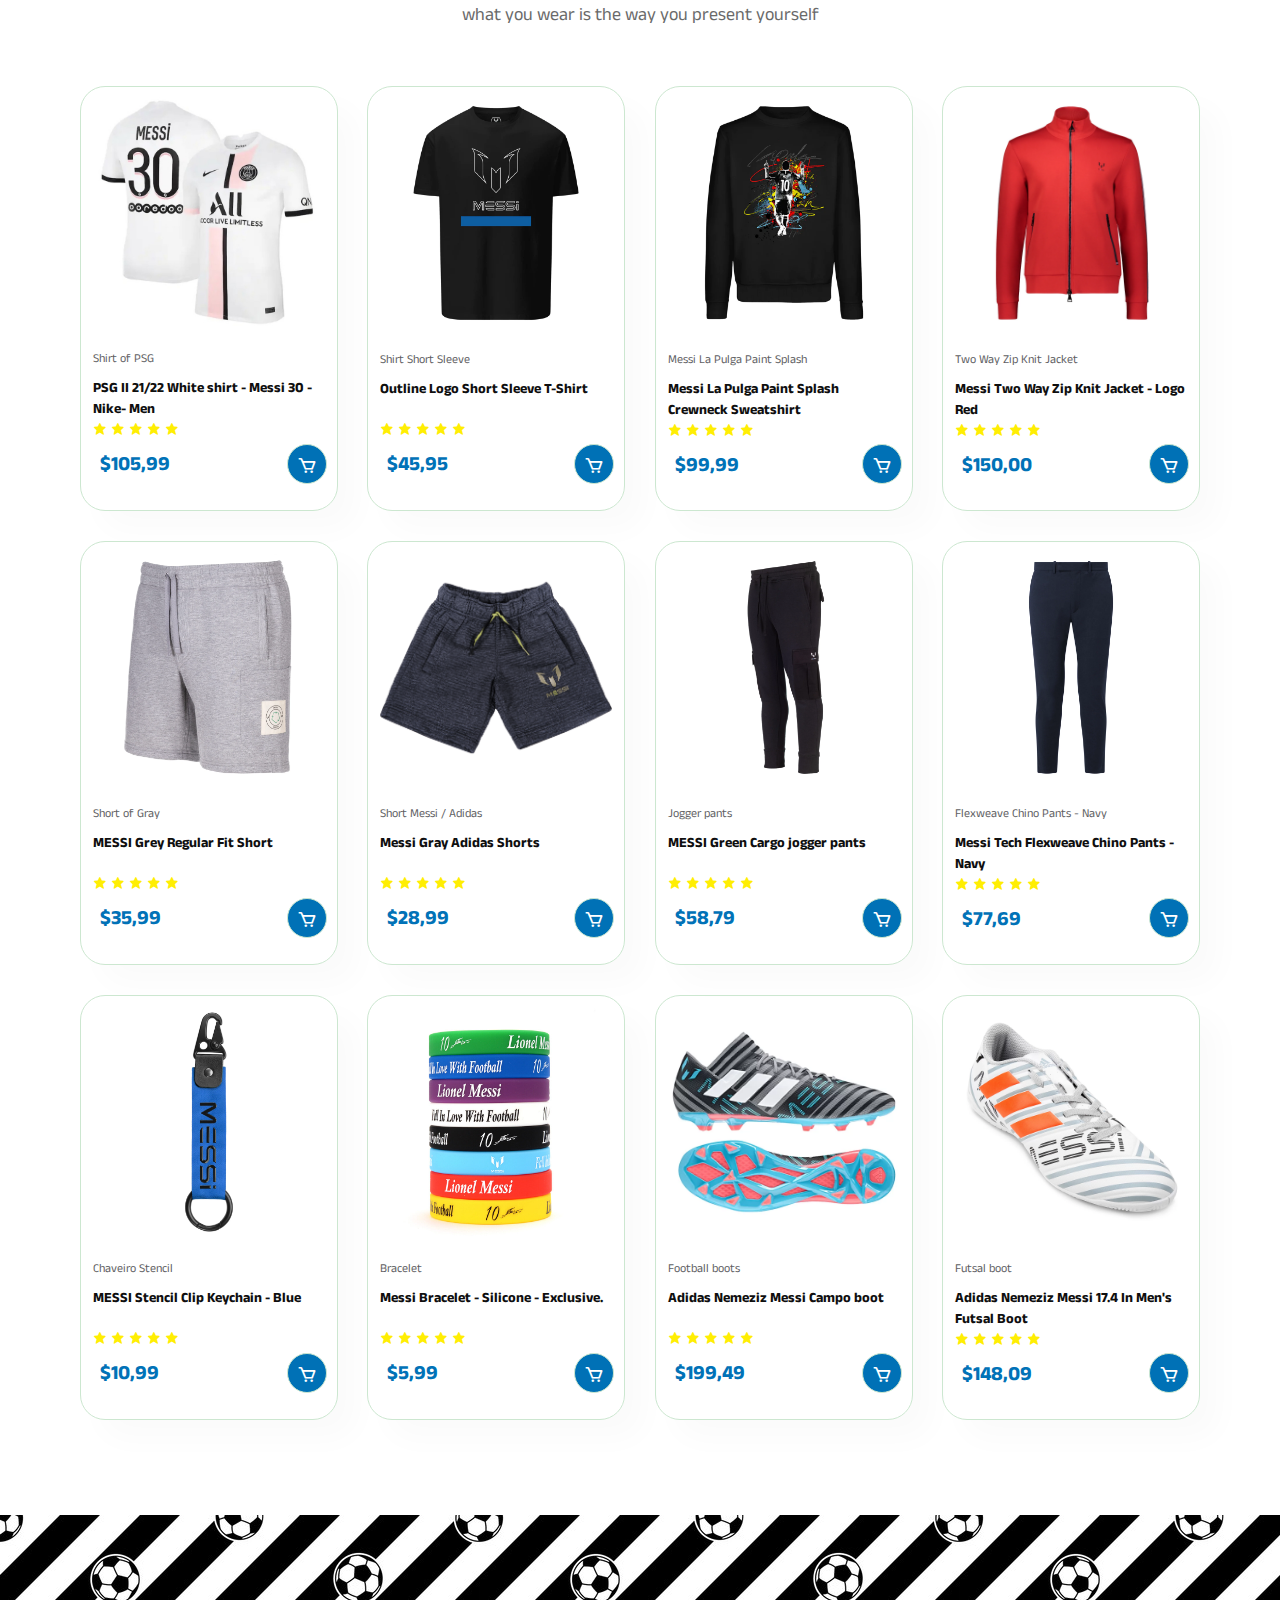
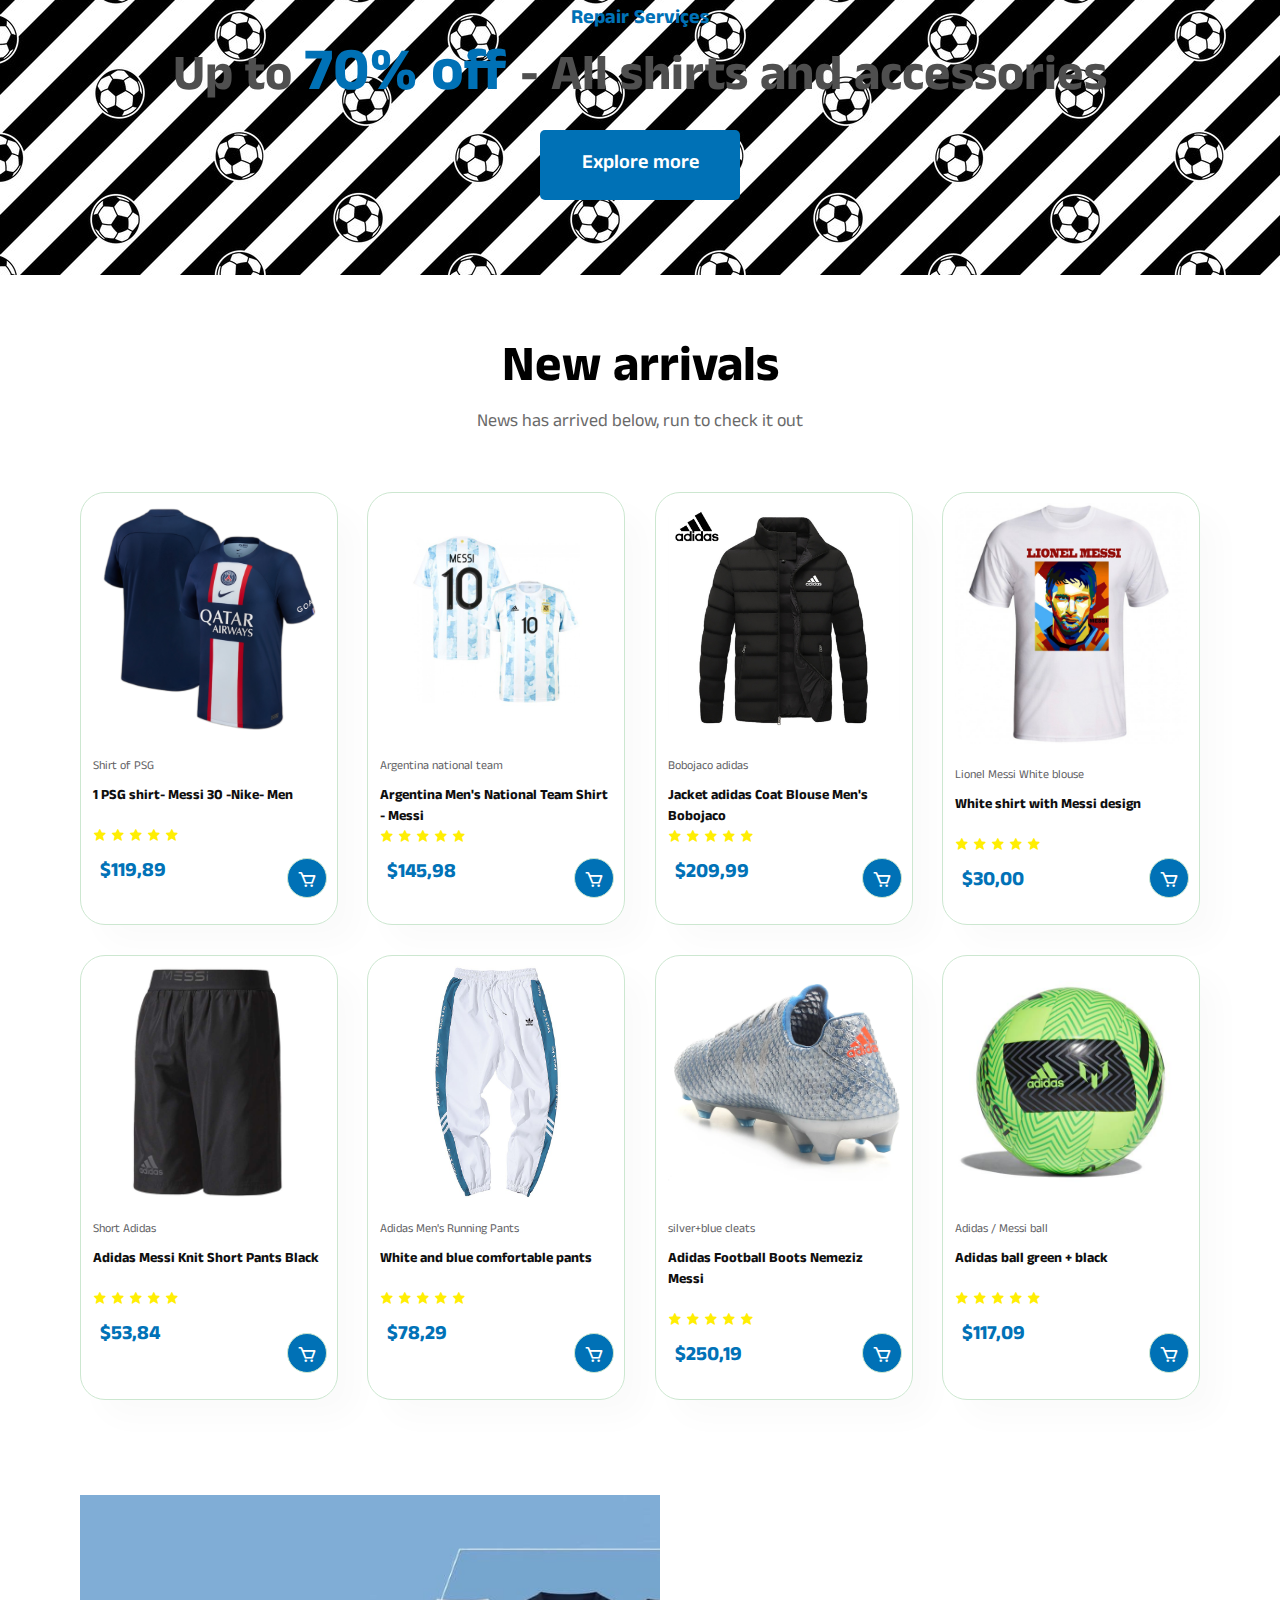
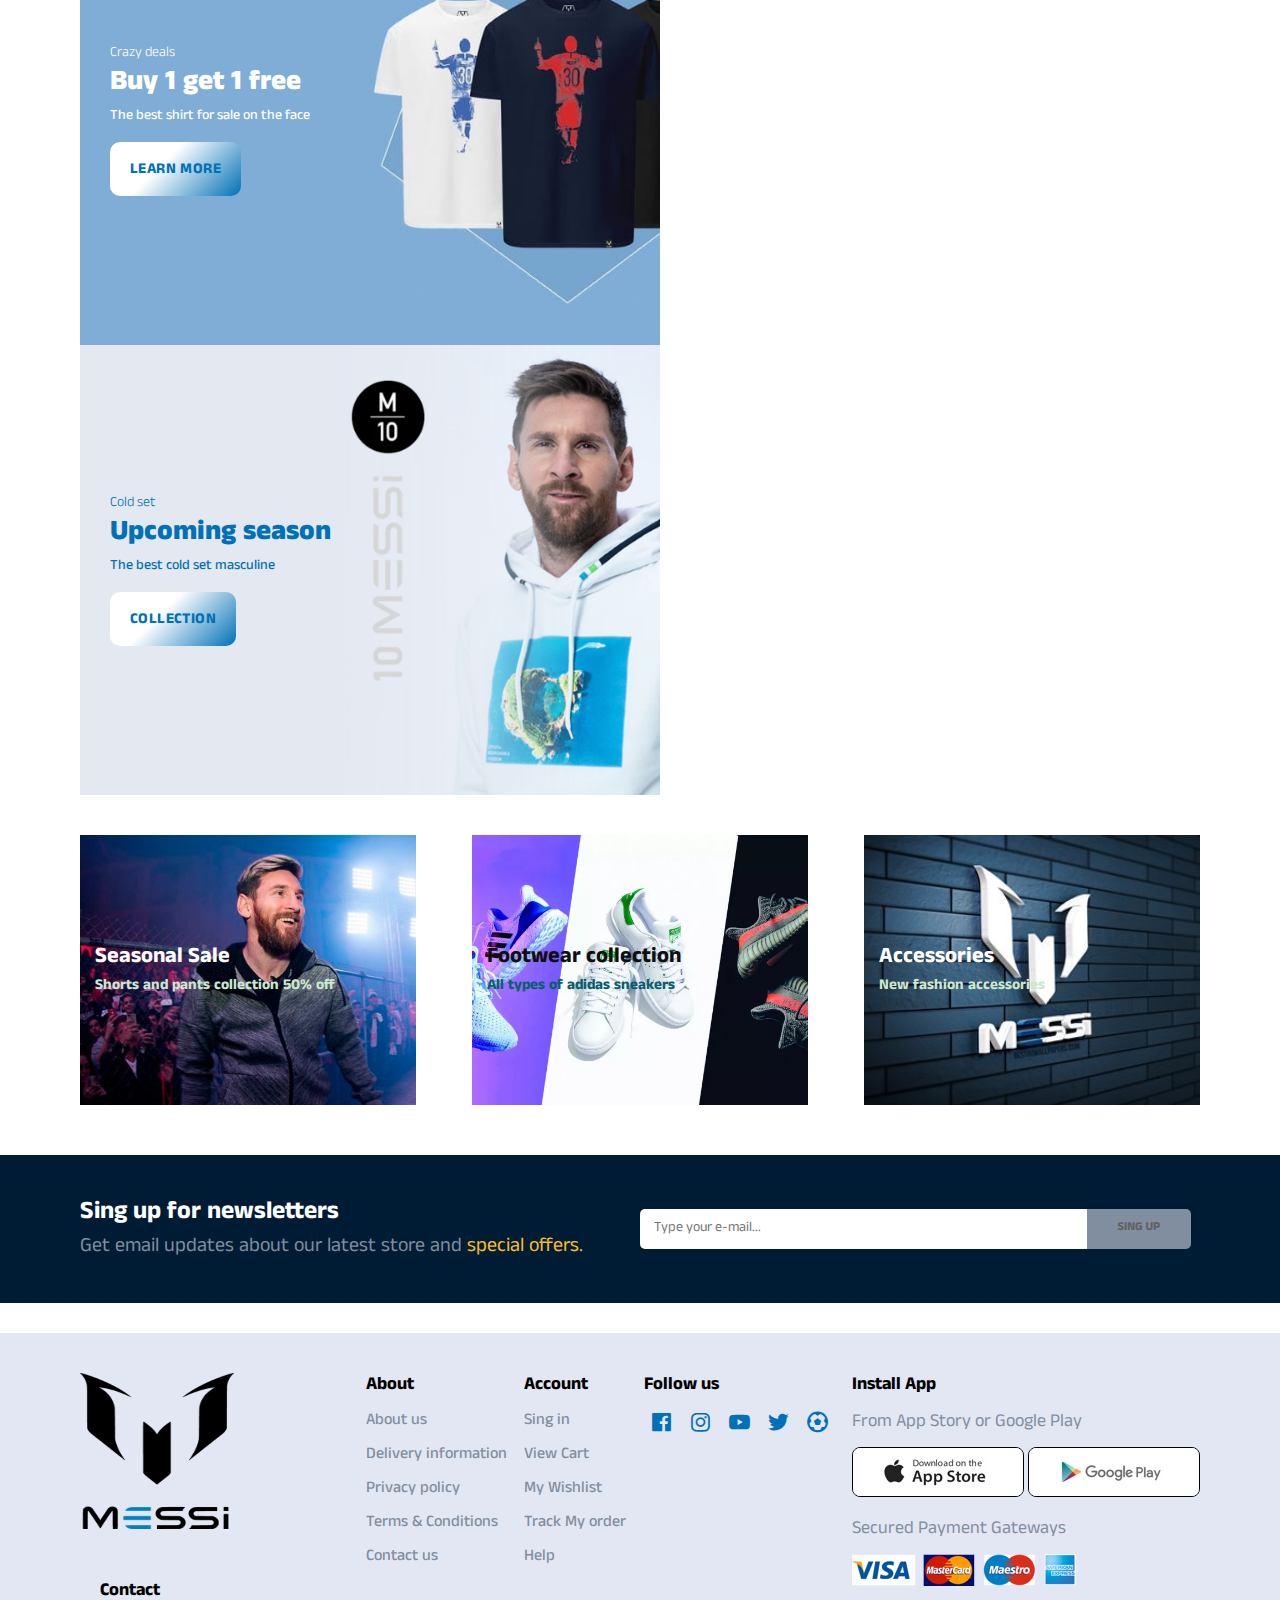
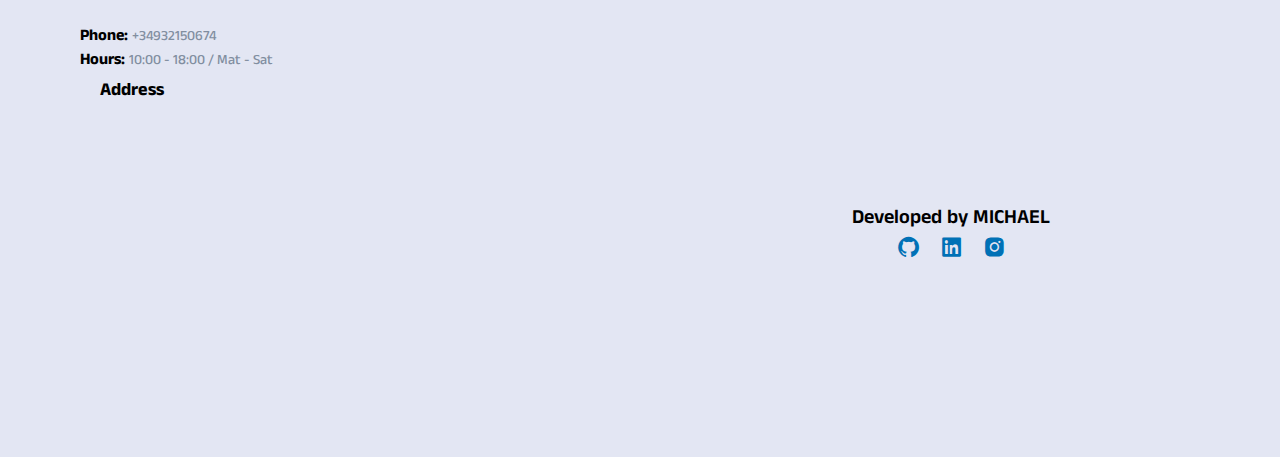
==== commit a7d83bf3: "Nova mudança" ====
--- a/index.html
+++ b/index.html
@@ -23,8 +23,8 @@
 
         <div>
             <ul id="navbar">
-                <li class="listah">
-                    <a class="link-a" id="links-a" href="index.html">Home</a>
+                <li class="listah ">
+                    <a class="link-a " id="links-a" href="index.html">Home</a>
                 </li>
                 <li class="listah"><a class="link-a" href="shop.html">Shop</a></li>
                 <li class="listah"><a class="link-a" href="blog.html">Blog</a></li>
@@ -32,10 +32,18 @@
                 <li class="listah">
                     <a class="link-a" href="contact.html">Contact</a>
                 </li>
-                <li class="listah">
+                <li class="listah" id="lg-bag">
                     <a class="link-a" href="#"> <i class="bx bx-shopping-bag"></i></a>
                 </li>
+                <a href="#" id="close"><i class='bx bx-x-circle'></i></a>
             </ul>
+        </div>
+
+        <div id="mobile">
+            <a class="link-a" id="barz" href="#"> <i class="bx bx-shopping-bag"></i></a>
+            <i id="bar-icon" class='bx bx-log-out-circle bar-bx'></i>
+
+            </li>
         </div>
     </section>
 
@@ -514,32 +522,32 @@
             <strong class="prgrafo">Phone: <span class="pho_hou"> +34932150674</span></strong>
             <strong class="prgrafo">Hours: <span class="pho_hou">10:00 - 18:00 / Mat - Sat</span></strong>
             <h4 class="contat">Address</i></h4>
-            <iframe 
+            <iframe
                 src="https://www.google.com/maps/embed?pb=!1m18!1m12!1m3!1d2993.03570287544!2d2.1586884174438477!3d41.39503099999999!2m3!1f0!2f0!3f0!3m2!1i1024!2i768!4f13.1!3m3!1m2!1s0x12a4a3efe4f9d33d%3A0xf2571c808ac6e303!2sSanta%20Eul%C3%A0lia!5e0!3m2!1spt-BR!2sbr!4v1662084470681!5m2!1spt-BR!2sbr"
                 width="520" height="250" style="border:0;" allowfullscreen="" loading="lazy"
                 referrerpolicy="no-referrer-when-downgrade">
             </iframe>
         </div>
 
-        <div class="col about">
+        <div class="col about cols">
             <h4 class="contato-about">About</h4>
             <a href="#" class="a-link">About us</a>
-            <a href="#"  class="a-link">Delivery information</a>
-            <a href="#"  class="a-link">Privacy policy</a>
-            <a href="#"  class="a-link">Terms & Conditions</a>
-            <a href="#"  class="a-link">Contact us</a>
-        </div>
-
-        <div class="col">
+            <a href="#" class="a-link">Delivery information</a>
+            <a href="#" class="a-link">Privacy policy</a>
+            <a href="#" class="a-link">Terms & Conditions</a>
+            <a href="#" class="a-link">Contact us</a>
+        </div>
+
+        <div class="col cols">
             <h4 class="contato-about">Account</h4>
-            <a href="#"  class="a-link">Sing in</a>
-            <a href="#"  class="a-link">View Cart</a>
-            <a href="#"  class="a-link">My Wishlist</a>
-            <a href="#"  class="a-link">Track My order</a>
-            <a href="#"  class="a-link">Help</a>
-        </div>
-
-        <div class="follow">
+            <a href="#" class="a-link">Sing in</a>
+            <a href="#" class="a-link">View Cart</a>
+            <a href="#" class="a-link">My Wishlist</a>
+            <a href="#" class="a-link">Track My order</a>
+            <a href="#" class="a-link">Help</a>
+        </div>
+
+        <div class="follow cols">
             <h4 class="contato-about">Follow us</h4>
             <div class="iconeh"></div>
             <a href="#"><i class='bx bxl-facebook-square icone'></i></a>
@@ -550,17 +558,20 @@
         </div>
 
 
-        <div class="col instal">
-            <h4 class="contato-about">Install App</h4>
-            <p class="appplay">From App Story or Google Play</p>
-            <div class="show">
-                <img class="app-play" src="./img/app.jpg" alt="App">
-                <img class="app-play" src="./img/play.jpg" alt="Play">
-            </div>
-            <p class="appplay">Secured Payment Gateways</p>
-            <img src="./img/pay.png" alt="Pay">
-       
-            <div class="copyri" >
+        <div class="col instal colss">
+
+            <div class="colls">
+                <h4 class="contato-about">Install App</h4>
+                <p class="appplay">From App Story or Google Play</p>
+                <div class="show">
+                    <img class="app-play" src="./img/app.jpg" alt="App">
+                    <img class="app-play" src="./img/play.jpg" alt="Play">
+                </div>
+                <p class="appplay">Secured Payment Gateways</p>
+                <img src="./img/pay.png" alt="Pay">
+            </div>
+
+            <div class="copyri" id="devlop">
                 <p id="dev">Developed by MICHAEL</p>
                 <a href="#"> <i class='bx bxl-github ycon  '></i></a>
                 <a href="#"> <i class='bx bxl-linkedin-square ycon  '></i></a>
@@ -568,10 +579,12 @@
             </div>
     </footer>
 
- 
+
 
 
 
 </body>
 
+<script src="./js.js"></script>
+
 </html>--- a/style.css
+++ b/style.css
@@ -24,6 +24,16 @@
   display: flex;
   align-items: center;
   justify-content: center;
+}
+
+#mobile {
+  display: none;
+  align-items: center;
+}
+
+#close {
+  display: none;
+  align-items: center;
 }
 
 .listah {
@@ -847,10 +857,10 @@
   flex-direction: column;
   align-items: flex-start;
   margin-bottom: 20px;
-  
-}
-
-.about{
+
+}
+
+.about {
   margin-left: -500px;
 }
 
@@ -861,38 +871,38 @@
   margin-bottom: 30px;
 }
 
-.contato{
+.contato {
   font-size: 18px;
   padding: 20px;
 }
 
-.contat{
+.contat {
   font-size: 18px;
   padding: 5px 20px;
 }
 
-.bxs-down-arrow-square{
+.bxs-down-arrow-square {
   margin-top: 6px;
 }
 
-.pho_hou{
+.pho_hou {
   font-size: 14px;
   color: #818ea0;
   font-weight: 500;
 }
 
-.prgrafo{
+.prgrafo {
   font-size: 16px;
- 
-}
-
-iframe{
+
+}
+
+iframe {
   margin-top: 5px;
   width: 80%;
   border-radius: 10px;
 }
 
-.icone{
+.icone {
   margin: 0px 5px;
   color: #0071B6;
   font-size: 18px;
@@ -901,26 +911,26 @@
 
 }
 
-.icone:hover{
+.icone:hover {
   color: #FBBE28;
   transform: 0.8s;
 }
 
-.iconeh{
+.iconeh {
   padding: 5px 10px;
-  
-}
-
-.app-play{
+
+}
+
+.app-play {
   border: 1px solid black;
   border-radius: 8px;
 }
 
-.contato-about{
+.contato-about {
   font-size: 18px;
 }
 
-.a-link{
+.a-link {
   font-size: 16px;
   color: #818ea0;
   font-weight: 500;
@@ -928,42 +938,256 @@
   margin-top: 10px;
 }
 
-.appplay{
+.appplay {
   font-size: 18px;
   margin-top: 10px;
   margin-bottom: 10px;
   color: #818ea0;
 }
 
-.copyri{
-  
- 
-margin-top: 60%;
-margin-right: 90px;
-text-align: center;
-
-
-
-}
-
-#dev{
+.copyri {
+
+
+  margin-top: 60%;
+  margin-right: 90px;
+  text-align: center;
+
+
+
+}
+
+#dev {
   font-size: 20px;
   font-weight: 600;
-  
-}
-
-.ycon{
- 
+
+}
+
+.ycon {
+
   margin: 0 7px;
- font-size: 25px;
- transition: 0.3s ease-in-out;
- 
- color: #0071B6;
-  
-}
-
-.ycon:hover{
+  font-size: 25px;
+  transition: 0.3s ease-in-out;
+
+  color: #0071B6;
+
+}
+
+.ycon:hover {
   color: #FBBE28;
   transform: 0.8s;
+
+}
+
+
+
+
+
+@media (max-width:799px) {
+  #navbar {
+    display: flex;
+    flex-direction: column;
+    align-items: flex-start;
+    justify-content: flex-start;
+    position: fixed;
+    top: 0;
+    right: -400px;
+    height: 100%;
+    width: 300px;
+    background-color: #001C34;
+    box-shadow: 0 40px 60px #0A5E6D;
+    padding: 80px 0 0 10px;
+    transition: 1.2s ease;
+
+  }
+
+
+  #navbar.ativo {
+    right: 0px;
+    transition: 0.6s ease-in-out;
+  }
+
+
+  #barz {
+
+    font-size: 24px;
+    display: flex;
+    align-items: center;
+  }
+
+  .listah {
+    margin-bottom: 25px;
+  }
+
+  #mobile {
+    display: flex;
+    align-items: center;
+    justify-content: center;
+    margin-right: 0px;
+  }
+
+  #close {
+    display: flex;
+    align-items: center;
+    justify-content: center;
+    position: absolute;
+    top: 40px;
+    left: 30px;
+    color: #fff;
+    text-decoration: none;
+    font-size: 20px;
+    transition: 0.6s ease;
+  }
+
+  .bx-x-circle:hover {
+    transition: 0.3s;
+    color: #0071B6;
+  }
+
+  .bar-bx {
+    color: #000;
+    font-size: 24px;
+    padding-left: 20px;
+
+  }
+
+  .bar-bx:hover {
+    transition: 0.3s;
+    color: #0071B6;
+  }
+
+  .bx-shopping-bag {
+    color: #000;
+    transition: 0.3s;
+  }
+
+  .bx-shopping-bag:hover {
+    color: #0071B6;
+  }
+
+  .link-a {
+    color: #fff;
+  }
+
+
+
+  #lg-bag {
+    display: none;
+
+  }
+
+  #coniteiner {
+    height: 50vh;
+    padding: 0 80px;
+    background-position: top 30% right 30%;
+  }
+
+  #continei {
+    padding: 0px 80px;
+    margin-left: -100px;
+  }
+
+  #h2-titu {
+    font-size: 35px;
+  }
+
+  #span-desconto {
+    font-size: 40px;
+  }
+
+  #banner {
+    height: 30vh;
+  }
+
+  .banner-box {
+
+    min-width: 100%;
+    height: 30vh;
+    margin-bottom: 20px;
+  }
+
+  .banner-boxx {
+
+    min-width: 100%;
+    height: 30vh;
+  }
+
+  #ultimo-banner {
+    padding: 0 40px;
+  }
+
+  .banner-boox{
+    min-width: 30%;
+  }
+
+  .banner-boox1{
+    min-width: 30%;
+  }
+
+  .banner-boox2{
+    min-width: 30%;
+  }
+
+  .newatext{
+    display: block;
+    margin-right: auto;
+    margin-left: auto;
+  }
+
+  .h4_titulo{
+    text-align: center;
+  }
+
+  .form{
+    display: flex;
+    margin-left: auto;
+    margin:auto ;
+  }
+
+  iframe{
+    width: 100%;
+    height: 50%;
+  }
+
+  .app-play{
+    width: 50%;
+    height: 50%;
+  }
+
+  .col{
+    display: block;
+    text-align: center;
+  }
+
+  .imagem-logo{
+    display: block;
+    margin-left: auto;
+    margin-right: auto;
+  }
+
+  .cols{
+    flex-direction: column;
+    margin-bottom: 20px;
+    margin: 0px;
+    display: flex;
+    justify-content: space-between;
+    padding-top: 55px;
+    flex-wrap: wrap;
+    text-align: center;
+  }
+  
+  .colls{
+   margin-top: 40px;
+  
+  }
+
+  .copyri {
+    margin-top: 0;
+    margin-left: 365px;
+   margin-top: -170px;
+    margin-right: 90px;
+    float: right;
+    position: absolute;
+    text-align: center;
+  }
   
 }